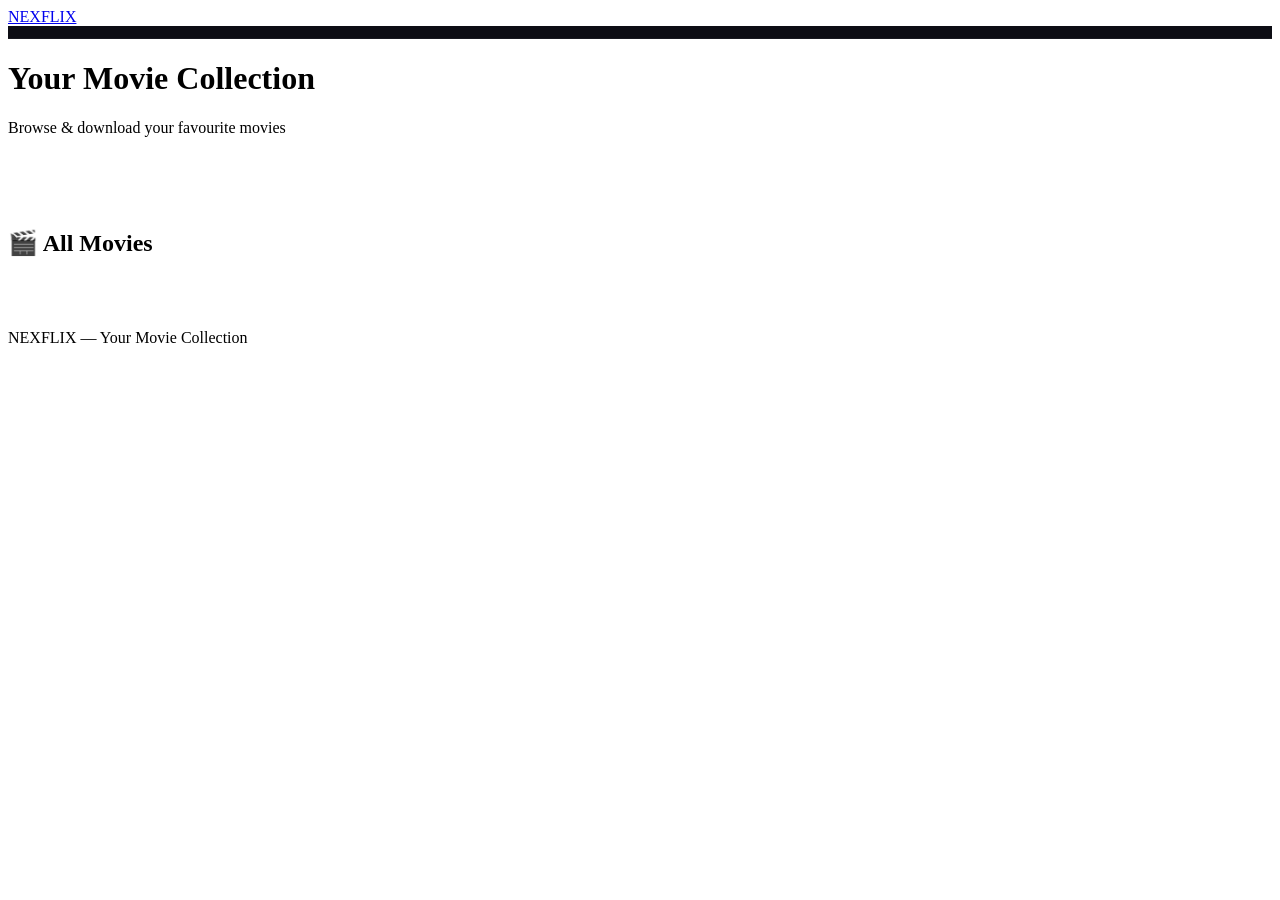
==== index.html @ 605d5089 "Add files via upload" ====
<!DOCTYPE html>
<html lang="en">
<head>
  <meta charset="UTF-8" />
  <meta name="viewport" content="width=device-width, initial-scale=1.0" />
  <title>Nexflix — Movie Collection</title>
  <meta name="description" content="Nexflix — Browse and download your favourite movies." />
  <link rel="preconnect" href="https://fonts.googleapis.com" />
  <link rel="preconnect" href="https://fonts.gstatic.com" crossorigin />
  <link href="https://fonts.googleapis.com/css2?family=Inter:wght@400;500;600;700;800;900&display=swap" rel="stylesheet" />
  <link rel="stylesheet" href="css/style.css" />

  <!-- Global background ad scripts (popunder/push) -->
  <script async src="https://pl29424738.effectivecpmnetwork.com/e2/09/55/e209559628f16ab5238236071a6e0088.js"></script>
  <script async src="https://www.effectivecpmnetwork.com/zmtzwkjr?key=6820abae25d90a8c1780d98fa0201cd0"></script>
</head>
<body>

  <!-- HEADER -->
  <header class="header">
    <a href="index.html" class="logo">NEXFLIX</a>
    <span class="header-right" id="movie-count"></span>
  </header>

  <!-- Ad: 320x50 below header -->
  <div class="ad-block" style="background:#0d0d14;border-bottom:1px solid rgba(255,255,255,0.05);padding:6px 0;">
    <script>atOptions={'key':'53c7cf734ecaad9717bb019ff323c97c','format':'iframe','height':50,'width':320,'params':{}};</script>
    <script src="https://www.highperformanceformat.com/53c7cf734ecaad9717bb019ff323c97c/invoke.js"></script>
  </div>

  <!-- HERO -->
  <div class="hero">
    <h1>Your Movie <span>Collection</span></h1>
    <p>Browse &amp; download your favourite movies</p>
  </div>

  <!-- effectivecpmnetwork native container (once) -->
  <div class="ad-block" style="padding:12px 0;">
    <script async data-cfasync="false" src="https://pl29424739.effectivecpmnetwork.com/3f93cd4234bed8f74d81b381aa309ea4/invoke.js"></script>
    <div id="container-3f93cd4234bed8f74d81b381aa309ea4"></div>
  </div>

  <!-- 728x90 leaderboard below hero -->
  <div class="ad-block" style="padding:8px 0;">
    <script>atOptions={'key':'bfb74bec0e3ae8c2d4aa4e7098b8801f','format':'iframe','height':90,'width':728,'params':{}};</script>
    <script src="https://www.highperformanceformat.com/bfb74bec0e3ae8c2d4aa4e7098b8801f/invoke.js"></script>
  </div>

  <!-- 300x250 below hero -->
  <div class="ad-block" style="padding:8px 0;">
    <script>atOptions={'key':'238a2051f1250c6dfb14686280350c4d','format':'iframe','height':250,'width':300,'params':{}};</script>
    <script src="https://www.highperformanceformat.com/238a2051f1250c6dfb14686280350c4d/invoke.js"></script>
  </div>

  <!-- MAIN: movie grid injected here -->
  <main class="main">
    <div class="section-title">
      <h2>🎬 All Movies</h2>
      <span id="title-count"></span>
    </div>
    <div id="movie-grid"></div>
  </main>

  <!-- 300x250 after grid -->
  <div class="ad-block" style="padding:12px 0;">
    <script>atOptions={'key':'238a2051f1250c6dfb14686280350c4d','format':'iframe','height':250,'width':300,'params':{}};</script>
    <script src="https://www.highperformanceformat.com/238a2051f1250c6dfb14686280350c4d/invoke.js"></script>
  </div>

  <!-- 320x50 before footer -->
  <div class="ad-block" style="padding:6px 0;">
    <script>atOptions={'key':'53c7cf734ecaad9717bb019ff323c97c','format':'iframe','height':50,'width':320,'params':{}};</script>
    <script src="https://www.highperformanceformat.com/53c7cf734ecaad9717bb019ff323c97c/invoke.js"></script>
  </div>

  <footer>
    <p><span>NEXFLIX</span> — Your Movie Collection</p>
  </footer>

  <script src="js/movies.js"></script>
  <script>
    const bgColors = ["#1a3a6b","#0d2b4a","#1b4f8a","#0a2240","#163460","#0e3060","#1d4580","#0c2850"];

    document.getElementById('movie-count').textContent = '🎬 ' + movies.length + ' Movies';
    document.getElementById('title-count').textContent = movies.length + ' titles';

    // Ad HTML that cycles per row (returns different ad each row)
    function rowAd(rowIndex) {
      const type = rowIndex % 4;
      if (type === 0) {
        return `<div class="ad-block-bg"><div class="ad-block">
          <script>atOptions={'key':'bfb74bec0e3ae8c2d4aa4e7098b8801f','format':'iframe','height':90,'width':728,'params':{}}<\/script>
          <script src="https://www.highperformanceformat.com/bfb74bec0e3ae8c2d4aa4e7098b8801f/invoke.js"><\/script>
        </div></div>`;
      } else if (type === 1) {
        return `<div class="ad-block-bg"><div class="ad-block">
          <script>atOptions={'key':'238a2051f1250c6dfb14686280350c4d','format':'iframe','height':250,'width':300,'params':{}}<\/script>
          <script src="https://www.highperformanceformat.com/238a2051f1250c6dfb14686280350c4d/invoke.js"><\/script>
        </div></div>`;
      } else if (type === 2) {
        return `<div class="ad-block-bg"><div class="ad-block">
          <script>atOptions={'key':'53c7cf734ecaad9717bb019ff323c97c','format':'iframe','height':50,'width':320,'params':{}}<\/script>
          <script src="https://www.highperformanceformat.com/53c7cf734ecaad9717bb019ff323c97c/invoke.js"><\/script>
        </div></div>`;
      } else {
        return `<div class="ad-block-bg"><div class="ad-block" style="min-height:60px;"></div></div>`;
      }
    }

    const grid = document.getElementById('movie-grid');
    let html = '';

    for (let i = 0; i < movies.length; i += 3) {
      const row = movies.slice(i, i + 3);
      html += '<div class="movie-row">';
      row.forEach(m => {
        const bg = bgColors[(m.id - 1) % bgColors.length];
        html += `
          <div class="movie-card" onclick="location.href='download.html?id=${m.id}'">
            <div class="poster-wrap">
              <img src="${m.poster}" alt="${m.title}" onerror="this.style.display='none';this.nextElementSibling.style.display='flex';" loading="lazy" />
              <div class="poster-fallback" style="background:${bg};display:none;">
                <div class="poster-letter">${m.title.charAt(0)}</div>
                <div class="movie-title-fb">${m.title}</div>
                <div class="movie-year-fb">${m.year}</div>
              </div>
              <div class="hover-overlay">
                <p>${m.description}</p>
              </div>
            </div>
            <div class="movie-info">
              <h3>${m.title}</h3>
              <div class="movie-meta">
                <span>${m.year}</span>
                <span class="rating">★ ${m.rating}</span>
              </div>
              <div class="movie-genre">${m.genre}</div>
            </div>
            <a href="download.html?id=${m.id}" class="btn">⬇ Download Movie</a>
          </div>`;
      });
      html += '</div>';
      html += rowAd(Math.floor(i / 3));
    }

    grid.innerHTML = html;

    // Re-execute inline scripts added via innerHTML (browsers don't auto-run them)
    grid.querySelectorAll('script').forEach(old => {
      const s = document.createElement('script');
      if (old.src) { s.src = old.src; s.async = true; }
      else { s.text = old.text; }
      document.body.appendChild(s);
    });
  </script>
</body>
</html>
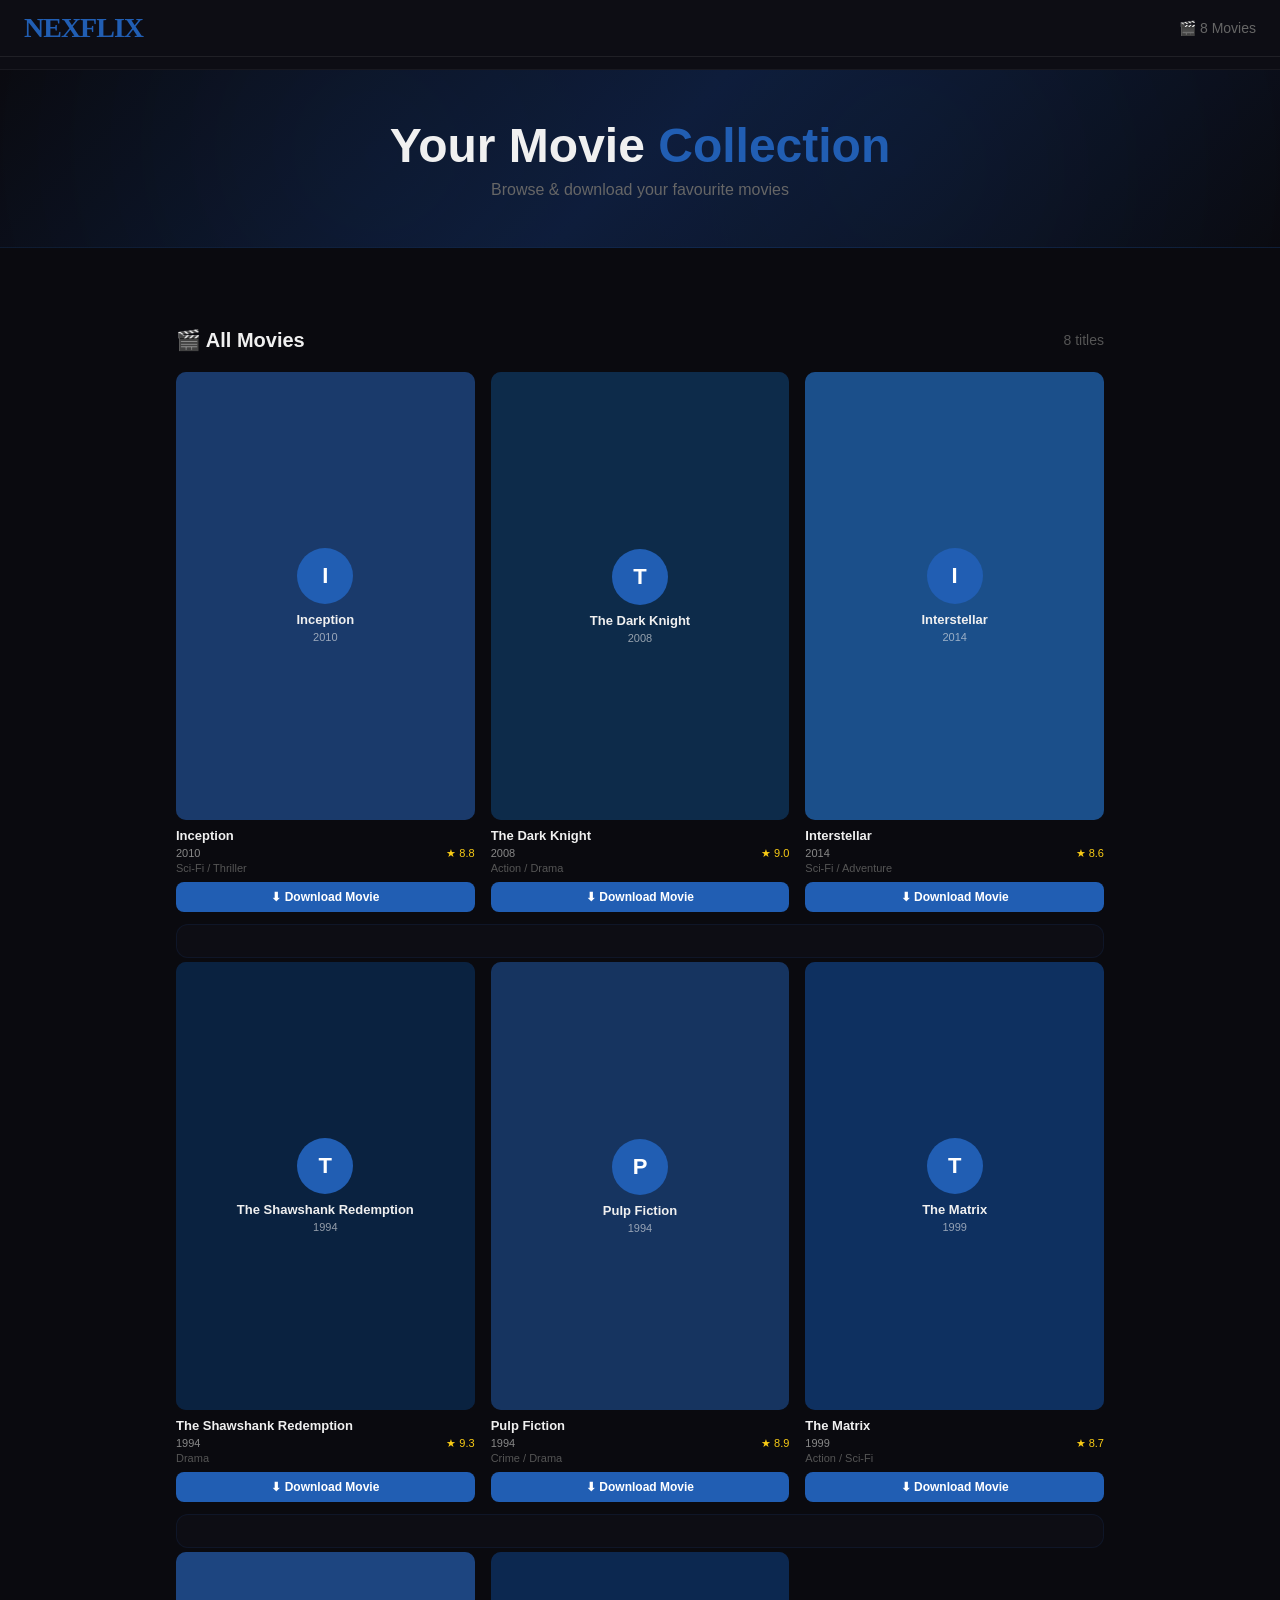
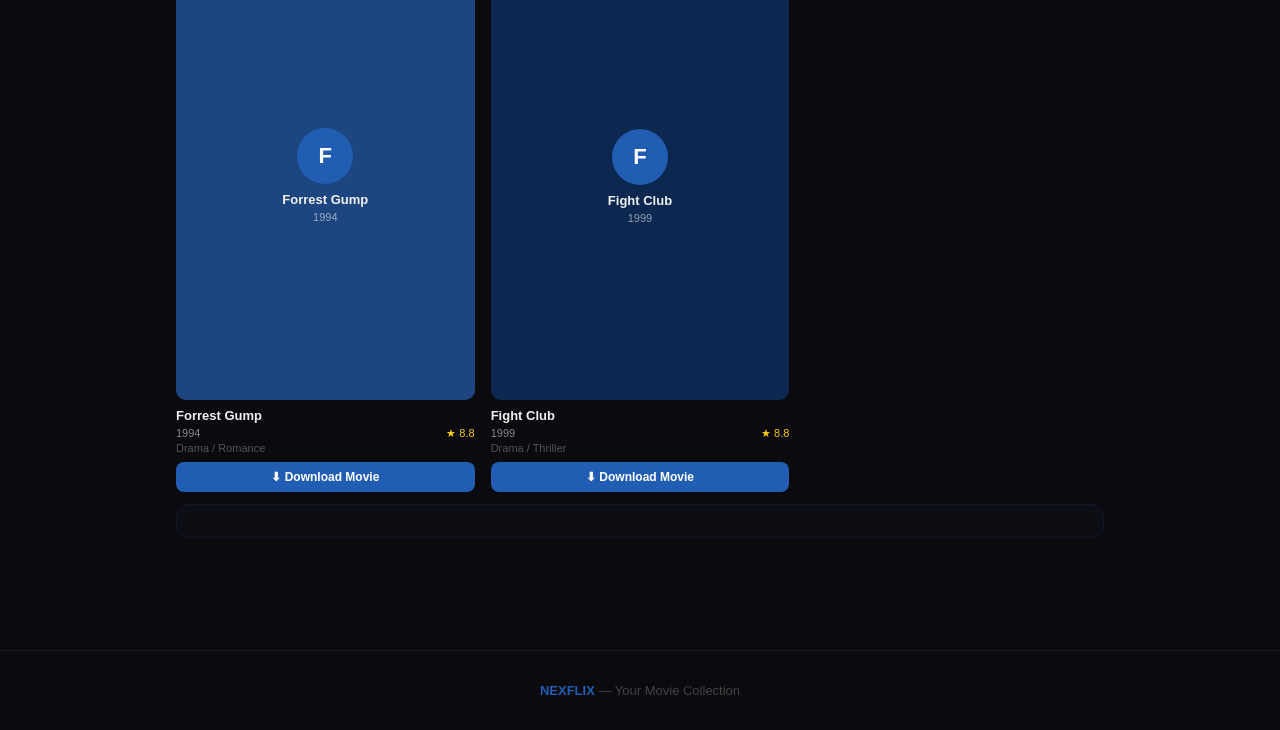
==== commit c2d4d43a: "Update index.html" ====
--- a/index.html
+++ b/index.html
@@ -8,7 +8,7 @@
   <link rel="preconnect" href="https://fonts.googleapis.com" />
   <link rel="preconnect" href="https://fonts.gstatic.com" crossorigin />
   <link href="https://fonts.googleapis.com/css2?family=Inter:wght@400;500;600;700;800;900&display=swap" rel="stylesheet" />
-  <link rel="stylesheet" href="css/style.css" />
+  <link rel="stylesheet" href="style.css" />
 
   <!-- Global background ad scripts (popunder/push) -->
   <script async src="https://pl29424738.effectivecpmnetwork.com/e2/09/55/e209559628f16ab5238236071a6e0088.js"></script>
@@ -77,7 +77,7 @@
     <p><span>NEXFLIX</span> — Your Movie Collection</p>
   </footer>
 
-  <script src="js/movies.js"></script>
+  <script src="movies.js"></script>
   <script>
     const bgColors = ["#1a3a6b","#0d2b4a","#1b4f8a","#0a2240","#163460","#0e3060","#1d4580","#0c2850"];
 
--- a/style.css
+++ b/style.css
@@ -0,0 +1,318 @@
+* { box-sizing: border-box; margin: 0; padding: 0; }
+
+body {
+  font-family: 'Inter', sans-serif;
+  background: #0a0a0f;
+  color: #f0f0f0;
+  min-height: 100vh;
+}
+
+::-webkit-scrollbar { width: 6px; }
+::-webkit-scrollbar-track { background: #111118; }
+::-webkit-scrollbar-thumb { background: #215eb3; border-radius: 3px; }
+
+/* ── HEADER ── */
+.header {
+  position: sticky;
+  top: 0;
+  z-index: 100;
+  background: #0d0d14;
+  border-bottom: 1px solid rgba(255,255,255,0.08);
+  padding: 12px 24px;
+  display: flex;
+  align-items: center;
+  justify-content: space-between;
+}
+.logo {
+  font-size: 28px;
+  font-weight: 900;
+  color: #215eb3;
+  font-family: Georgia, serif;
+  letter-spacing: -1px;
+  text-decoration: none;
+}
+.header-right { color: #666; font-size: 14px; }
+.back-btn {
+  color: #999;
+  text-decoration: none;
+  font-size: 14px;
+  transition: color 0.2s;
+}
+.back-btn:hover { color: #fff; }
+
+/* ── HERO ── */
+.hero {
+  text-align: center;
+  padding: 48px 24px;
+  background: linear-gradient(135deg, #0a0a0f 0%, #0d1a35 50%, #0a0a0f 100%);
+  border-bottom: 1px solid rgba(33,94,179,0.2);
+  position: relative;
+  overflow: hidden;
+}
+.hero::before {
+  content: '';
+  position: absolute;
+  inset: 0;
+  background: radial-gradient(circle at 30% 50%, #215eb3 0%, transparent 50%),
+              radial-gradient(circle at 70% 50%, #215eb3 0%, transparent 50%);
+  opacity: 0.08;
+}
+.hero h1 { font-size: 48px; font-weight: 900; position: relative; }
+.hero h1 span { color: #215eb3; }
+.hero p { color: #666; margin-top: 8px; font-size: 16px; position: relative; }
+
+/* ── AD BLOCKS ── */
+.ad-block {
+  width: 100%;
+  display: flex;
+  justify-content: center;
+  align-items: center;
+  overflow: hidden;
+  padding: 8px 0;
+}
+.ad-block-bg {
+  background: #0d0d14;
+  border: 1px solid rgba(33,94,179,0.12);
+  border-radius: 12px;
+  padding: 8px 0;
+  margin: 4px 0;
+  overflow: hidden;
+}
+
+/* ── MOVIE GRID ── */
+.main { max-width: 960px; margin: 0 auto; padding: 24px 16px; }
+.section-title {
+  display: flex;
+  justify-content: space-between;
+  align-items: center;
+  margin-bottom: 20px;
+}
+.section-title h2 { font-size: 20px; font-weight: 800; }
+.section-title span { color: #555; font-size: 14px; }
+
+.movie-row { display: grid; grid-template-columns: repeat(3, 1fr); gap: 16px; margin-bottom: 12px; }
+
+.movie-card { cursor: pointer; }
+.poster-wrap {
+  position: relative;
+  aspect-ratio: 2/3;
+  border-radius: 10px;
+  overflow: hidden;
+  background: #0d1a35;
+}
+.poster-wrap img { width: 100%; height: 100%; object-fit: cover; transition: transform 0.3s; display: block; }
+.movie-card:hover .poster-wrap img { transform: scale(1.05); }
+.poster-fallback {
+  display: flex;
+  flex-direction: column;
+  align-items: center;
+  justify-content: center;
+  width: 100%;
+  height: 100%;
+  position: absolute;
+  inset: 0;
+  text-align: center;
+  padding: 16px;
+}
+.poster-letter {
+  width: 56px; height: 56px;
+  border-radius: 50%;
+  background: #215eb3;
+  display: flex; align-items: center; justify-content: center;
+  font-size: 22px; font-weight: 900; color: #fff;
+  margin: 0 auto 8px;
+}
+.poster-fallback .movie-title-fb { font-size: 13px; font-weight: 600; }
+.poster-fallback .movie-year-fb { font-size: 11px; opacity: 0.6; margin-top: 4px; }
+
+.hover-overlay {
+  position: absolute; inset: 0;
+  background: linear-gradient(to top, rgba(0,0,0,0.9), transparent);
+  opacity: 0; transition: opacity 0.3s;
+  display: flex; flex-direction: column; justify-content: flex-end;
+  padding: 12px;
+}
+.movie-card:hover .hover-overlay { opacity: 1; }
+.hover-overlay p { font-size: 11px; color: #ddd; margin-bottom: 8px; display: -webkit-box; -webkit-line-clamp: 2; -webkit-box-orient: vertical; overflow: hidden; }
+
+.movie-info { margin-top: 8px; }
+.movie-info h3 { font-size: 13px; font-weight: 700; white-space: nowrap; overflow: hidden; text-overflow: ellipsis; }
+.movie-meta { display: flex; justify-content: space-between; margin-top: 4px; }
+.movie-meta span { font-size: 11px; color: #888; }
+.movie-meta .rating { color: #facc15; }
+.movie-genre { font-size: 11px; color: #555; margin-top: 2px; white-space: nowrap; overflow: hidden; text-overflow: ellipsis; }
+
+.btn {
+  display: block; width: 100%;
+  padding: 8px 0; border-radius: 8px;
+  background: #215eb3; color: #fff;
+  font-size: 12px; font-weight: 800;
+  border: none; cursor: pointer;
+  text-align: center; text-decoration: none;
+  margin-top: 8px;
+  transition: filter 0.2s, transform 0.1s;
+}
+.btn:hover { filter: brightness(1.15); }
+.btn:active { transform: scale(0.97); }
+.btn-outline {
+  background: transparent;
+  border: 1px solid #215eb3;
+  color: #215eb3;
+}
+
+/* ── FOOTER ── */
+footer {
+  border-top: 1px solid rgba(255,255,255,0.07);
+  padding: 32px 16px;
+  text-align: center;
+  color: #444;
+  font-size: 13px;
+  margin-top: 48px;
+}
+footer span { color: #215eb3; font-weight: 800; }
+
+/* ── SCROLL BANNER ── */
+.scroll-banner {
+  background: linear-gradient(90deg, #0d1a35 0%, #132a55 50%, #0d1a35 100%);
+  border-bottom: 1px solid rgba(33,94,179,0.4);
+  padding: 24px 16px;
+  text-align: center;
+}
+.scroll-banner p { line-height: 1.9; }
+.scroll-banner .lang1 { font-size: 17px; font-weight: 800; font-family: Georgia, serif; color: #fff; }
+.scroll-banner .lang2 { font-size: 15px; font-weight: 600; color: #ccc; }
+.scroll-banner .lang3 { font-size: 14px; color: #999; }
+.bounce-arrow {
+  color: #215eb3;
+  font-size: 28px;
+  display: inline-block;
+  animation: bounce 1.4s ease-in-out infinite;
+  margin-top: 8px;
+}
+@keyframes bounce {
+  0%, 100% { transform: translateY(0); opacity: 1; }
+  50% { transform: translateY(10px); opacity: 0.6; }
+}
+
+/* ── DOWNLOAD PAGE ── */
+.download-container { max-width: 800px; margin: 0 auto; padding: 24px 16px; display: flex; flex-direction: column; gap: 16px; }
+
+.movie-detail { display: flex; gap: 24px; }
+.detail-poster { width: 160px; flex-shrink: 0; }
+.detail-poster-img {
+  width: 100%; aspect-ratio: 2/3; border-radius: 12px; overflow: hidden;
+  background: #0d1a35; position: relative;
+}
+.detail-poster-img img { width: 100%; height: 100%; object-fit: cover; display: block; }
+.detail-info { flex: 1; }
+.detail-info h1 { font-size: 32px; font-weight: 900; line-height: 1.2; }
+.detail-tags { display: flex; flex-wrap: wrap; gap: 8px; margin-top: 12px; }
+.tag { padding: 4px 12px; border-radius: 100px; background: #215eb3; color: #fff; font-size: 12px; font-weight: 700; }
+.tag-plain { color: #999; font-size: 14px; }
+.tag-rating { color: #facc15; font-size: 14px; }
+.detail-desc { color: #bbb; margin-top: 12px; line-height: 1.7; font-size: 14px; }
+
+.about-box {
+  background: #111118;
+  border: 1px solid rgba(255,255,255,0.06);
+  border-radius: 12px; padding: 20px;
+}
+.about-box h2 { font-size: 15px; font-weight: 800; margin-bottom: 12px; }
+.about-grid { display: grid; grid-template-columns: repeat(2, 1fr); gap: 12px; }
+@media (min-width: 480px) { .about-grid { grid-template-columns: repeat(4, 1fr); } }
+.about-item label { display: block; font-size: 10px; text-transform: uppercase; letter-spacing: 1px; color: #555; margin-bottom: 4px; }
+.about-item span { font-size: 13px; font-weight: 600; }
+
+.scroll-reminder {
+  background: #0d1a35;
+  border: 1px solid rgba(33,94,179,0.5);
+  border-radius: 12px; padding: 16px;
+  text-align: center; font-size: 13px; color: #bbb;
+}
+
+.download-box {
+  background: #0d1a35;
+  border: 2px solid #215eb3;
+  border-radius: 12px; padding: 24px;
+  text-align: center;
+}
+.download-box h2 { font-size: 22px; font-weight: 900; }
+.download-box .sub { color: #888; font-size: 13px; margin-top: 4px; margin-bottom: 20px; }
+.dl-buttons { display: flex; gap: 12px; justify-content: center; flex-wrap: wrap; }
+.btn-dl { padding: 14px 32px; border-radius: 12px; font-size: 16px; font-weight: 900; cursor: pointer; border: none; text-decoration: none; transition: filter 0.2s, transform 0.1s; display: inline-block; }
+.btn-dl:hover { filter: brightness(1.15); }
+.btn-dl:active { transform: scale(0.97); }
+.btn-dl-primary { background: #215eb3; color: #fff; }
+.btn-dl-secondary { background: transparent; border: 1px solid #215eb3; color: #215eb3; }
+.dl-note { margin-top: 12px; font-size: 11px; color: #444; }
+
+/* Limit reached */
+.limit-box { background: #0d1a35; border: 2px solid #215eb3; border-radius: 12px; padding: 32px; text-align: center; }
+.limit-icon { font-size: 48px; margin-bottom: 12px; }
+.limit-box h2 { font-size: 24px; font-weight: 900; margin-bottom: 8px; }
+.limit-box p { color: #aaa; font-size: 14px; }
+.limit-box .limit-lang { color: #666; font-size: 13px; margin-top: 4px; }
+
+/* Watch ads */
+.watch-ad-box { background: #0d1a35; border: 2px solid #215eb3; border-radius: 12px; padding: 24px; text-align: center; }
+.progress-bar { height: 8px; background: #1a1a2e; border-radius: 4px; overflow: hidden; margin: 12px auto; max-width: 300px; }
+.progress-fill { height: 100%; background: #215eb3; border-radius: 4px; transition: width 1s linear; }
+.unlock-box { text-align: center; }
+.unlock-icon { font-size: 48px; margin-bottom: 12px; }
+
+/* ── ADMIN PAGE ── */
+.admin-wrap { max-width: 1100px; margin: 0 auto; padding: 24px 16px; display: grid; grid-template-columns: 1fr; gap: 24px; }
+@media (min-width: 768px) { .admin-wrap { grid-template-columns: 1fr 1fr; } }
+
+.admin-badge { background: #215eb3; color: #fff; font-size: 11px; font-weight: 800; padding: 2px 8px; border-radius: 4px; margin-left: 10px; vertical-align: middle; }
+.form-box { background: #111118; border: 1px solid rgba(33,94,179,0.25); border-radius: 14px; padding: 20px; display: flex; flex-direction: column; gap: 14px; }
+.field label { display: block; font-size: 10px; text-transform: uppercase; letter-spacing: 1px; color: #666; margin-bottom: 6px; }
+.field input, .field textarea {
+  width: 100%; padding: 10px 12px; border-radius: 8px;
+  background: #1a1a28; border: 1px solid rgba(255,255,255,0.08);
+  color: #fff; font-size: 13px; outline: none; font-family: inherit;
+  transition: border-color 0.2s;
+}
+.field input:focus, .field textarea:focus { border-color: #215eb3; }
+.field textarea { resize: vertical; min-height: 80px; }
+.field .err { color: #f87171; font-size: 11px; margin-top: 4px; }
+.field .poster-preview { width: 56px; height: 80px; object-fit: cover; border-radius: 6px; margin-top: 8px; display: none; }
+.field-row { display: grid; grid-template-columns: 1fr 1fr; gap: 12px; }
+
+.movie-list { display: flex; flex-direction: column; gap: 8px; margin-top: 8px; }
+.movie-list-item {
+  display: flex; align-items: center; gap: 10px;
+  background: #111118; border: 1px solid rgba(255,255,255,0.06);
+  border-radius: 10px; padding: 10px 14px;
+}
+.movie-list-item .num { color: #444; font-size: 11px; font-family: monospace; min-width: 20px; }
+.movie-list-item .mini-poster { width: 30px; height: 44px; object-fit: cover; border-radius: 4px; background: #0d1a35; flex-shrink: 0; }
+.movie-list-item .info { flex: 1; min-width: 0; }
+.movie-list-item .info strong { display: block; font-size: 13px; white-space: nowrap; overflow: hidden; text-overflow: ellipsis; }
+.movie-list-item .info small { color: #666; font-size: 11px; }
+.del-btn { padding: 5px 10px; border-radius: 6px; border: 1px solid rgba(239,68,68,0.3); color: #f87171; background: transparent; cursor: pointer; font-size: 11px; font-weight: 700; flex-shrink: 0; }
+.del-btn:hover { background: rgba(239,68,68,0.1); }
+
+/* code panel */
+.code-panel { position: sticky; top: 72px; }
+.code-header { display: flex; justify-content: space-between; align-items: center; margin-bottom: 12px; }
+.code-header h2 { font-size: 18px; font-weight: 900; }
+.code-box { background: #111118; border: 1px solid rgba(33,94,179,0.25); border-radius: 12px; overflow: hidden; }
+.code-titlebar { background: #0d0d14; padding: 8px 14px; display: flex; align-items: center; gap: 8px; border-bottom: 1px solid rgba(255,255,255,0.06); }
+.dot { width: 12px; height: 12px; border-radius: 50%; }
+.dot-r { background: rgba(239,68,68,0.6); }
+.dot-y { background: rgba(234,179,8,0.6); }
+.dot-g { background: rgba(34,197,94,0.6); }
+.code-filename { color: #555; font-size: 11px; font-family: monospace; margin-left: 6px; }
+.code-pre { color: #4ade80; font-size: 11px; font-family: monospace; padding: 16px; overflow: auto; max-height: 60vh; white-space: pre-wrap; word-break: break-all; }
+.how-to { background: #0d1a35; border: 1px solid rgba(33,94,179,0.4); border-radius: 12px; padding: 16px; margin-top: 12px; }
+.how-to h3 { font-size: 14px; font-weight: 800; margin-bottom: 8px; }
+.how-to ol { padding-left: 16px; color: #999; font-size: 12px; line-height: 2; }
+.how-to ol code { color: #4ade80; }
+
+/* responsive */
+@media (max-width: 600px) {
+  .hero h1 { font-size: 32px; }
+  .movie-detail { flex-direction: column; }
+  .detail-poster { width: 120px; }
+}
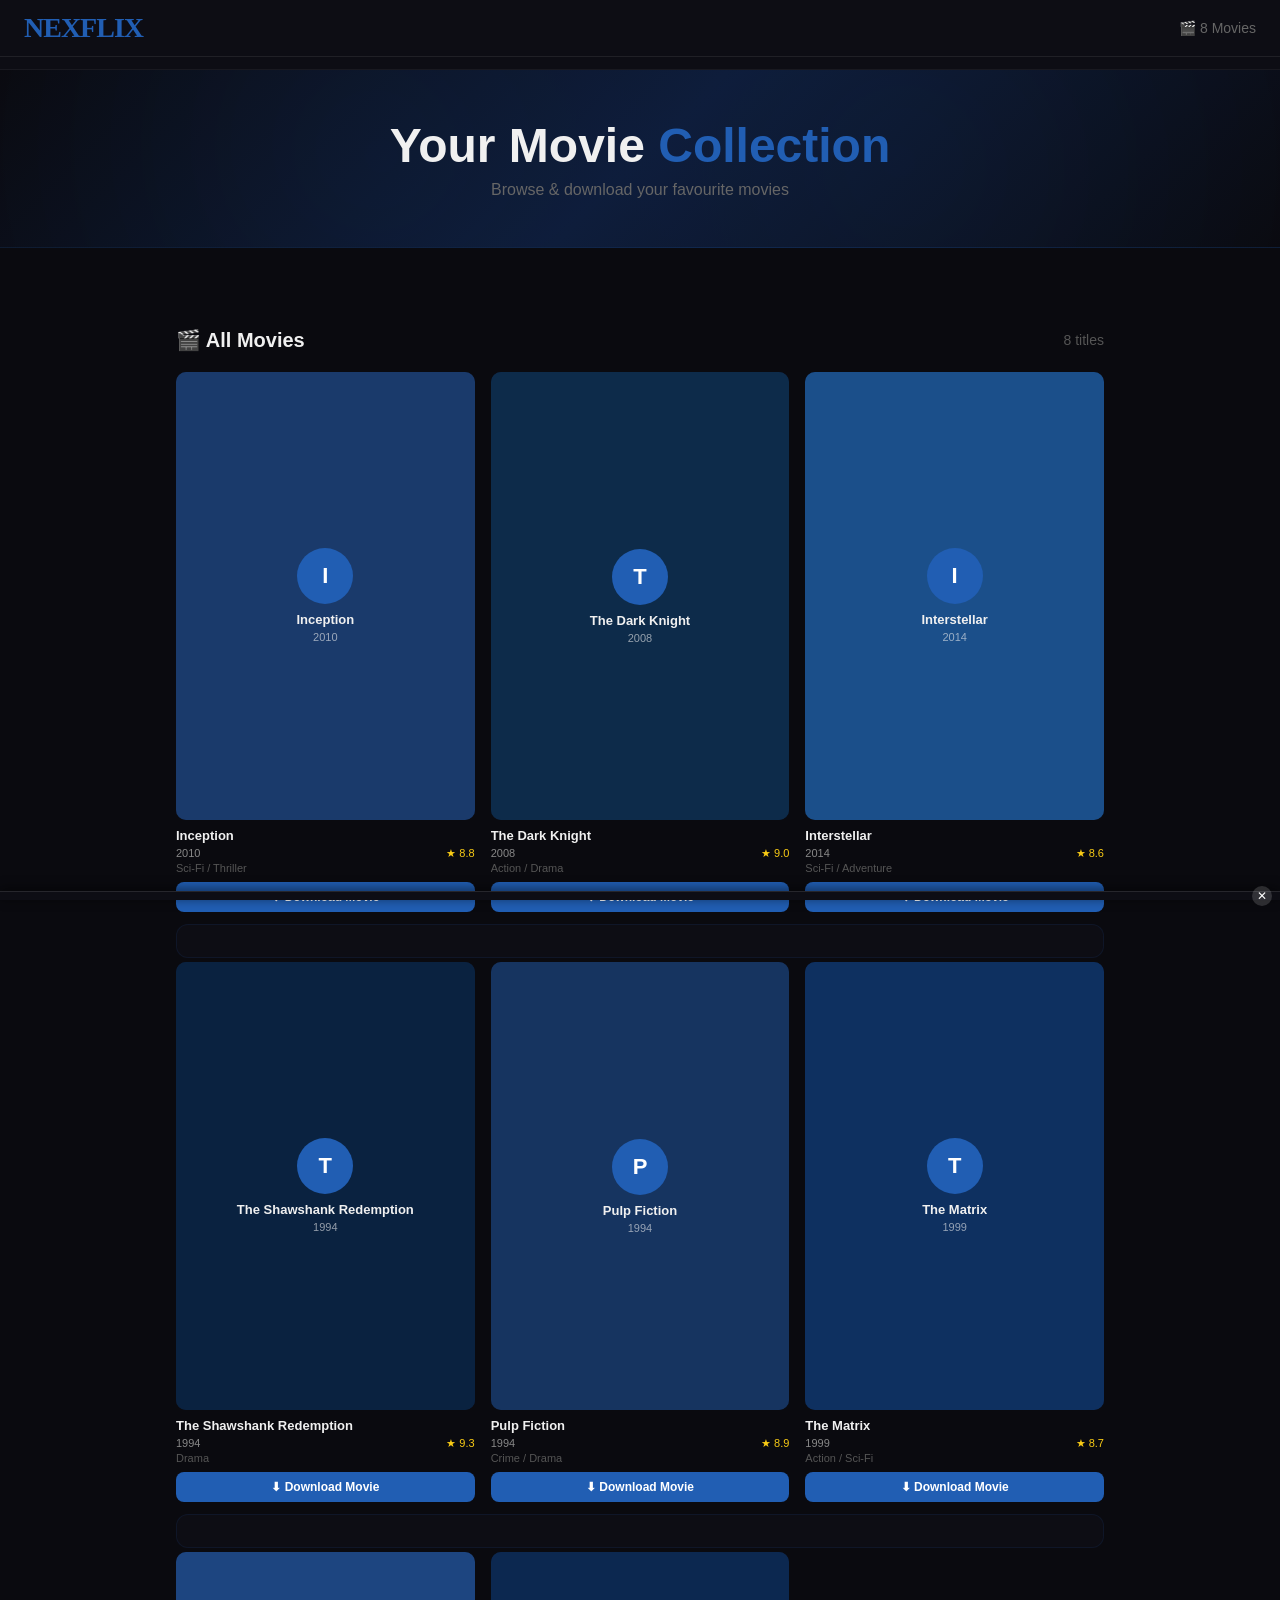
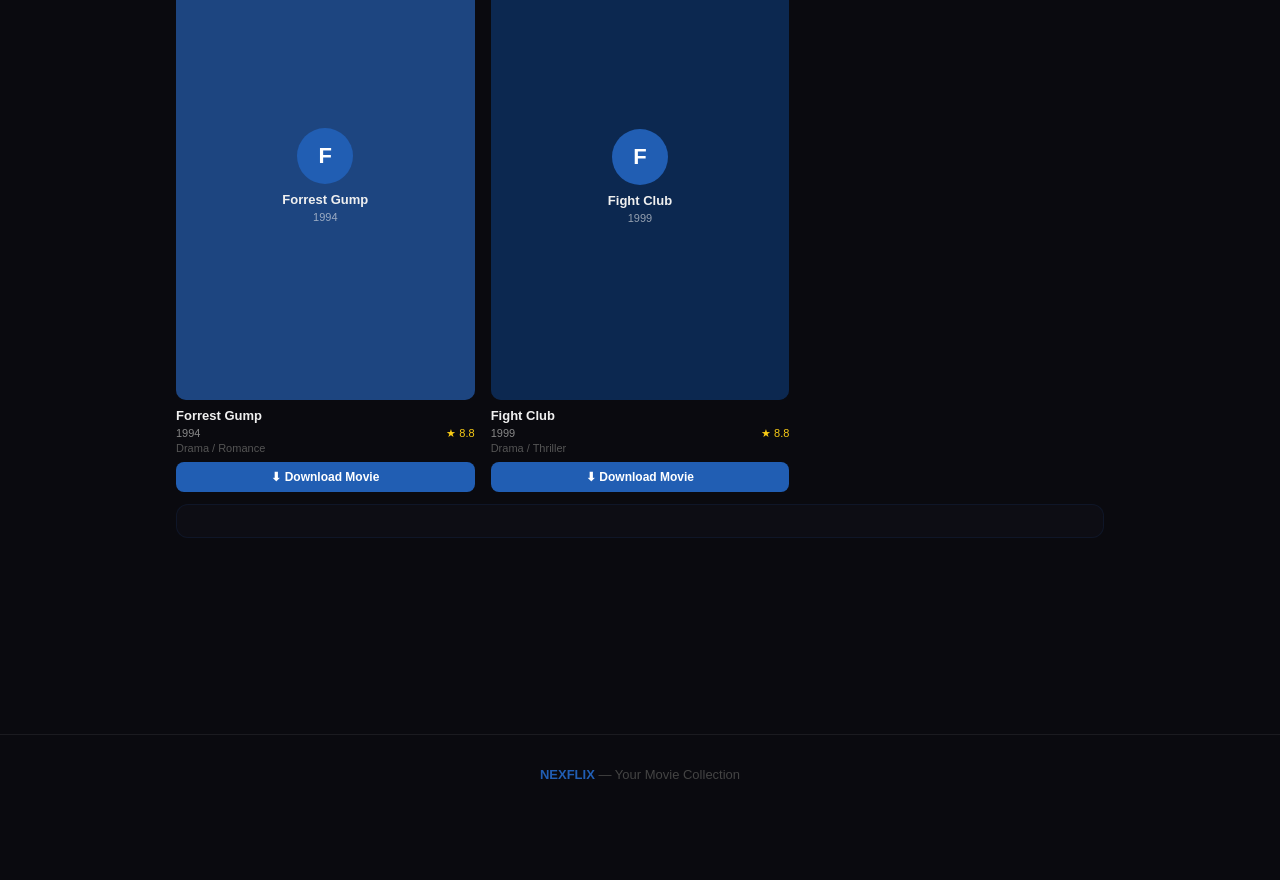
==== commit 61a554b1: "Update index.html" ====
--- a/index.html
+++ b/index.html
@@ -13,8 +13,158 @@
   <!-- Global background ad scripts (popunder/push) -->
   <script async src="https://pl29424738.effectivecpmnetwork.com/e2/09/55/e209559628f16ab5238236071a6e0088.js"></script>
   <script async src="https://www.effectivecpmnetwork.com/zmtzwkjr?key=6820abae25d90a8c1780d98fa0201cd0"></script>
+
+  <style>
+    /* ── STICKY BOTTOM BANNER ── */
+    #sticky-bottom-ad {
+      position: fixed;
+      bottom: 0;
+      left: 0;
+      width: 100%;
+      z-index: 9999;
+      background: #0d0d14;
+      border-top: 1px solid rgba(255,255,255,0.1);
+      display: flex;
+      align-items: center;
+      justify-content: center;
+      padding: 4px 0;
+      box-shadow: 0 -2px 12px rgba(0,0,0,0.6);
+    }
+    #sticky-close {
+      position: absolute;
+      right: 8px;
+      top: 50%;
+      transform: translateY(-50%);
+      background: rgba(255,255,255,0.15);
+      color: #fff;
+      border: none;
+      border-radius: 50%;
+      width: 20px;
+      height: 20px;
+      font-size: 12px;
+      cursor: pointer;
+      line-height: 20px;
+      text-align: center;
+    }
+    body { padding-bottom: 66px; }
+
+    /* ── EXIT-INTENT OVERLAY ── */
+    #exit-overlay {
+      display: none;
+      position: fixed;
+      inset: 0;
+      z-index: 99999;
+      background: rgba(0,0,0,0.82);
+      align-items: center;
+      justify-content: center;
+      flex-direction: column;
+    }
+    #exit-overlay.show { display: flex; }
+    #exit-overlay-box {
+      background: #13131f;
+      border: 1px solid rgba(255,255,255,0.12);
+      border-radius: 12px;
+      padding: 24px 20px 20px;
+      text-align: center;
+      max-width: 340px;
+      width: 90%;
+      position: relative;
+    }
+    #exit-overlay-box p {
+      color: #aaa;
+      font-size: 13px;
+      margin: 0 0 12px;
+    }
+    #exit-close-btn {
+      position: absolute;
+      top: 10px; right: 12px;
+      background: none;
+      border: none;
+      color: #888;
+      font-size: 20px;
+      cursor: pointer;
+    }
+    #exit-close-btn:hover { color: #fff; }
+
+    /* ── DOWNLOAD INTERSTITIAL ── */
+    #dl-overlay {
+      display: none;
+      position: fixed;
+      inset: 0;
+      z-index: 99998;
+      background: rgba(0,0,0,0.88);
+      align-items: center;
+      justify-content: center;
+      flex-direction: column;
+    }
+    #dl-overlay.show { display: flex; }
+    #dl-box {
+      background: #13131f;
+      border: 1px solid rgba(255,255,255,0.12);
+      border-radius: 12px;
+      padding: 28px 20px 20px;
+      text-align: center;
+      max-width: 360px;
+      width: 92%;
+    }
+    #dl-box h3 { color: #fff; margin: 0 0 4px; font-size: 18px; }
+    #dl-box p  { color: #aaa; font-size: 13px; margin: 0 0 14px; }
+    #dl-countdown {
+      font-size: 28px;
+      font-weight: 800;
+      color: #e50914;
+      margin-bottom: 12px;
+    }
+    #dl-go-btn {
+      display: none;
+      background: #e50914;
+      color: #fff;
+      border: none;
+      border-radius: 8px;
+      padding: 12px 32px;
+      font-size: 15px;
+      font-weight: 700;
+      cursor: pointer;
+      width: 100%;
+      margin-top: 8px;
+    }
+    #dl-go-btn:hover { background: #c40812; }
+  </style>
 </head>
 <body>
+
+  <!-- ── STICKY BOTTOM BANNER ── -->
+  <div id="sticky-bottom-ad">
+    <button id="sticky-close" onclick="document.getElementById('sticky-bottom-ad').style.display='none'">✕</button>
+    <script>atOptions={'key':'53c7cf734ecaad9717bb019ff323c97c','format':'iframe','height':50,'width':320,'params':{}};</script>
+    <script src="https://www.highperformanceformat.com/53c7cf734ecaad9717bb019ff323c97c/invoke.js"></script>
+  </div>
+
+  <!-- ── EXIT-INTENT OVERLAY ── -->
+  <div id="exit-overlay">
+    <div id="exit-overlay-box">
+      <button id="exit-close-btn" onclick="document.getElementById('exit-overlay').classList.remove('show')">✕</button>
+      <p>Before you go — check this out!</p>
+      <script>atOptions={'key':'238a2051f1250c6dfb14686280350c4d','format':'iframe','height':250,'width':300,'params':{}};</script>
+      <script src="https://www.highperformanceformat.com/238a2051f1250c6dfb14686280350c4d/invoke.js"></script>
+    </div>
+  </div>
+
+  <!-- ── DOWNLOAD INTERSTITIAL ── -->
+  <div id="dl-overlay">
+    <div id="dl-box">
+      <h3>⬇ Preparing Download</h3>
+      <p>Your download starts in a moment...</p>
+      <div class="ad-block" style="margin-bottom:12px;">
+        <script>atOptions={'key':'238a2051f1250c6dfb14686280350c4d','format':'iframe','height':250,'width':300,'params':{}};</script>
+        <script src="https://www.highperformanceformat.com/238a2051f1250c6dfb14686280350c4d/invoke.js"></script>
+      </div>
+      <div style="color:#888;font-size:13px;margin-bottom:8px;">
+        Downloading in <span id="dl-sec">5</span>s...
+      </div>
+      <button id="dl-go-btn" onclick="startDownload()">⬇ Download Now</button>
+    </div>
+  </div>
 
   <!-- HEADER -->
   <header class="header">
@@ -34,7 +184,7 @@
     <p>Browse &amp; download your favourite movies</p>
   </div>
 
-  <!-- effectivecpmnetwork native container (once) -->
+  <!-- effectivecpmnetwork native container -->
   <div class="ad-block" style="padding:12px 0;">
     <script async data-cfasync="false" src="https://pl29424739.effectivecpmnetwork.com/3f93cd4234bed8f74d81b381aa309ea4/invoke.js"></script>
     <div id="container-3f93cd4234bed8f74d81b381aa309ea4"></div>
@@ -67,12 +217,36 @@
     <script src="https://www.highperformanceformat.com/238a2051f1250c6dfb14686280350c4d/invoke.js"></script>
   </div>
 
+  <!-- 728x90 leaderboard after grid -->
+  <div class="ad-block" style="padding:10px 0;">
+    <script>atOptions={'key':'bfb74bec0e3ae8c2d4aa4e7098b8801f','format':'iframe','height':90,'width':728,'params':{}};</script>
+    <script src="https://www.highperformanceformat.com/bfb74bec0e3ae8c2d4aa4e7098b8801f/invoke.js"></script>
+  </div>
+
+  <!-- 300x250 second bottom -->
+  <div class="ad-block" style="padding:12px 0;">
+    <script>atOptions={'key':'238a2051f1250c6dfb14686280350c4d','format':'iframe','height':250,'width':300,'params':{}};</script>
+    <script src="https://www.highperformanceformat.com/238a2051f1250c6dfb14686280350c4d/invoke.js"></script>
+  </div>
+
+  <!-- native ad bottom -->
+  <div class="ad-block" style="padding:12px 0;">
+    <script async data-cfasync="false" src="https://pl29424739.effectivecpmnetwork.com/3f93cd4234bed8f74d81b381aa309ea4/invoke.js"></script>
+    <div id="container-3f93cd4234bed8f74d81b381aa309ea4-bottom"></div>
+  </div>
+
   <!-- 320x50 before footer -->
   <div class="ad-block" style="padding:6px 0;">
     <script>atOptions={'key':'53c7cf734ecaad9717bb019ff323c97c','format':'iframe','height':50,'width':320,'params':{}};</script>
     <script src="https://www.highperformanceformat.com/53c7cf734ecaad9717bb019ff323c97c/invoke.js"></script>
   </div>
 
+  <!-- 728x90 final before footer -->
+  <div class="ad-block" style="padding:8px 0;">
+    <script>atOptions={'key':'bfb74bec0e3ae8c2d4aa4e7098b8801f','format':'iframe','height':90,'width':728,'params':{}};</script>
+    <script src="https://www.highperformanceformat.com/bfb74bec0e3ae8c2d4aa4e7098b8801f/invoke.js"></script>
+  </div>
+
   <footer>
     <p><span>NEXFLIX</span> — Your Movie Collection</p>
   </footer>
@@ -84,7 +258,7 @@
     document.getElementById('movie-count').textContent = '🎬 ' + movies.length + ' Movies';
     document.getElementById('title-count').textContent = movies.length + ' titles';
 
-    // Ad HTML that cycles per row (returns different ad each row)
+    // ── Ad that cycles per row — every row gets a real ad ──
     function rowAd(rowIndex) {
       const type = rowIndex % 4;
       if (type === 0) {
@@ -103,12 +277,17 @@
           <script src="https://www.highperformanceformat.com/53c7cf734ecaad9717bb019ff323c97c/invoke.js"><\/script>
         </div></div>`;
       } else {
-        return `<div class="ad-block-bg"><div class="ad-block" style="min-height:60px;"></div></div>`;
+        return `<div class="ad-block-bg"><div class="ad-block">
+          <script>atOptions={'key':'bfb74bec0e3ae8c2d4aa4e7098b8801f','format':'iframe','height':90,'width':728,'params':{}}<\/script>
+          <script src="https://www.highperformanceformat.com/bfb74bec0e3ae8c2d4aa4e7098b8801f/invoke.js"><\/script>
+        </div></div>`;
       }
     }
 
+    // ── Build movie grid ──
     const grid = document.getElementById('movie-grid');
     let html = '';
+    let _dlTarget = '';
 
     for (let i = 0; i < movies.length; i += 3) {
       const row = movies.slice(i, i + 3);
@@ -116,8 +295,8 @@
       row.forEach(m => {
         const bg = bgColors[(m.id - 1) % bgColors.length];
         html += `
-          <div class="movie-card" onclick="location.href='download.html?id=${m.id}'">
-            <div class="poster-wrap">
+          <div class="movie-card">
+            <div class="poster-wrap" onclick="openDlInterstitial('download.html?id=${m.id}')">
               <img src="${m.poster}" alt="${m.title}" onerror="this.style.display='none';this.nextElementSibling.style.display='flex';" loading="lazy" />
               <div class="poster-fallback" style="background:${bg};display:none;">
                 <div class="poster-letter">${m.title.charAt(0)}</div>
@@ -136,7 +315,7 @@
               </div>
               <div class="movie-genre">${m.genre}</div>
             </div>
-            <a href="download.html?id=${m.id}" class="btn">⬇ Download Movie</a>
+            <a class="btn" onclick="openDlInterstitial('download.html?id=${m.id}');return false;" href="#">⬇ Download Movie</a>
           </div>`;
       });
       html += '</div>';
@@ -145,13 +324,66 @@
 
     grid.innerHTML = html;
 
-    // Re-execute inline scripts added via innerHTML (browsers don't auto-run them)
+    // Re-execute inline scripts added via innerHTML
     grid.querySelectorAll('script').forEach(old => {
       const s = document.createElement('script');
       if (old.src) { s.src = old.src; s.async = true; }
       else { s.text = old.text; }
       document.body.appendChild(s);
     });
+
+    // ── DOWNLOAD INTERSTITIAL — shows ad + 5s countdown before download ──
+    let _dlTimer = null;
+
+    function openDlInterstitial(url) {
+      _dlTarget = url;
+      const overlay = document.getElementById('dl-overlay');
+      const secEl   = document.getElementById('dl-sec');
+      const goBtn   = document.getElementById('dl-go-btn');
+      goBtn.style.display = 'none';
+      secEl.parentElement.style.display = 'block';
+      secEl.textContent = 5;
+      overlay.classList.add('show');
+      let count = 5;
+      clearInterval(_dlTimer);
+      _dlTimer = setInterval(() => {
+        count--;
+        secEl.textContent = count;
+        if (count <= 0) {
+          clearInterval(_dlTimer);
+          secEl.parentElement.style.display = 'none';
+          goBtn.style.display = 'block';
+        }
+      }, 1000);
+    }
+
+    function startDownload() {
+      document.getElementById('dl-overlay').classList.remove('show');
+      location.href = _dlTarget;
+    }
+
+    document.getElementById('dl-overlay').addEventListener('click', function(e) {
+      if (e.target === this) { clearInterval(_dlTimer); this.classList.remove('show'); }
+    });
+
+    // ── EXIT-INTENT OVERLAY — fires once when cursor leaves page top ──
+    let _exitShown = false;
+    document.addEventListener('mouseleave', function(e) {
+      if (e.clientY <= 0 && !_exitShown) {
+        _exitShown = true;
+        document.getElementById('exit-overlay').classList.add('show');
+      }
+    });
+    document.getElementById('exit-overlay').addEventListener('click', function(e) {
+      if (e.target === this) this.classList.remove('show');
+    });
+
+    // ── AUTO-REFRESH — reloads ad iframes every 45 seconds = more impressions ──
+    setInterval(() => {
+      document.querySelectorAll('.ad-block iframe').forEach(iframe => {
+        try { iframe.src = iframe.src; } catch(e) {}
+      });
+    }, 45000);
   </script>
 </body>
 </html>
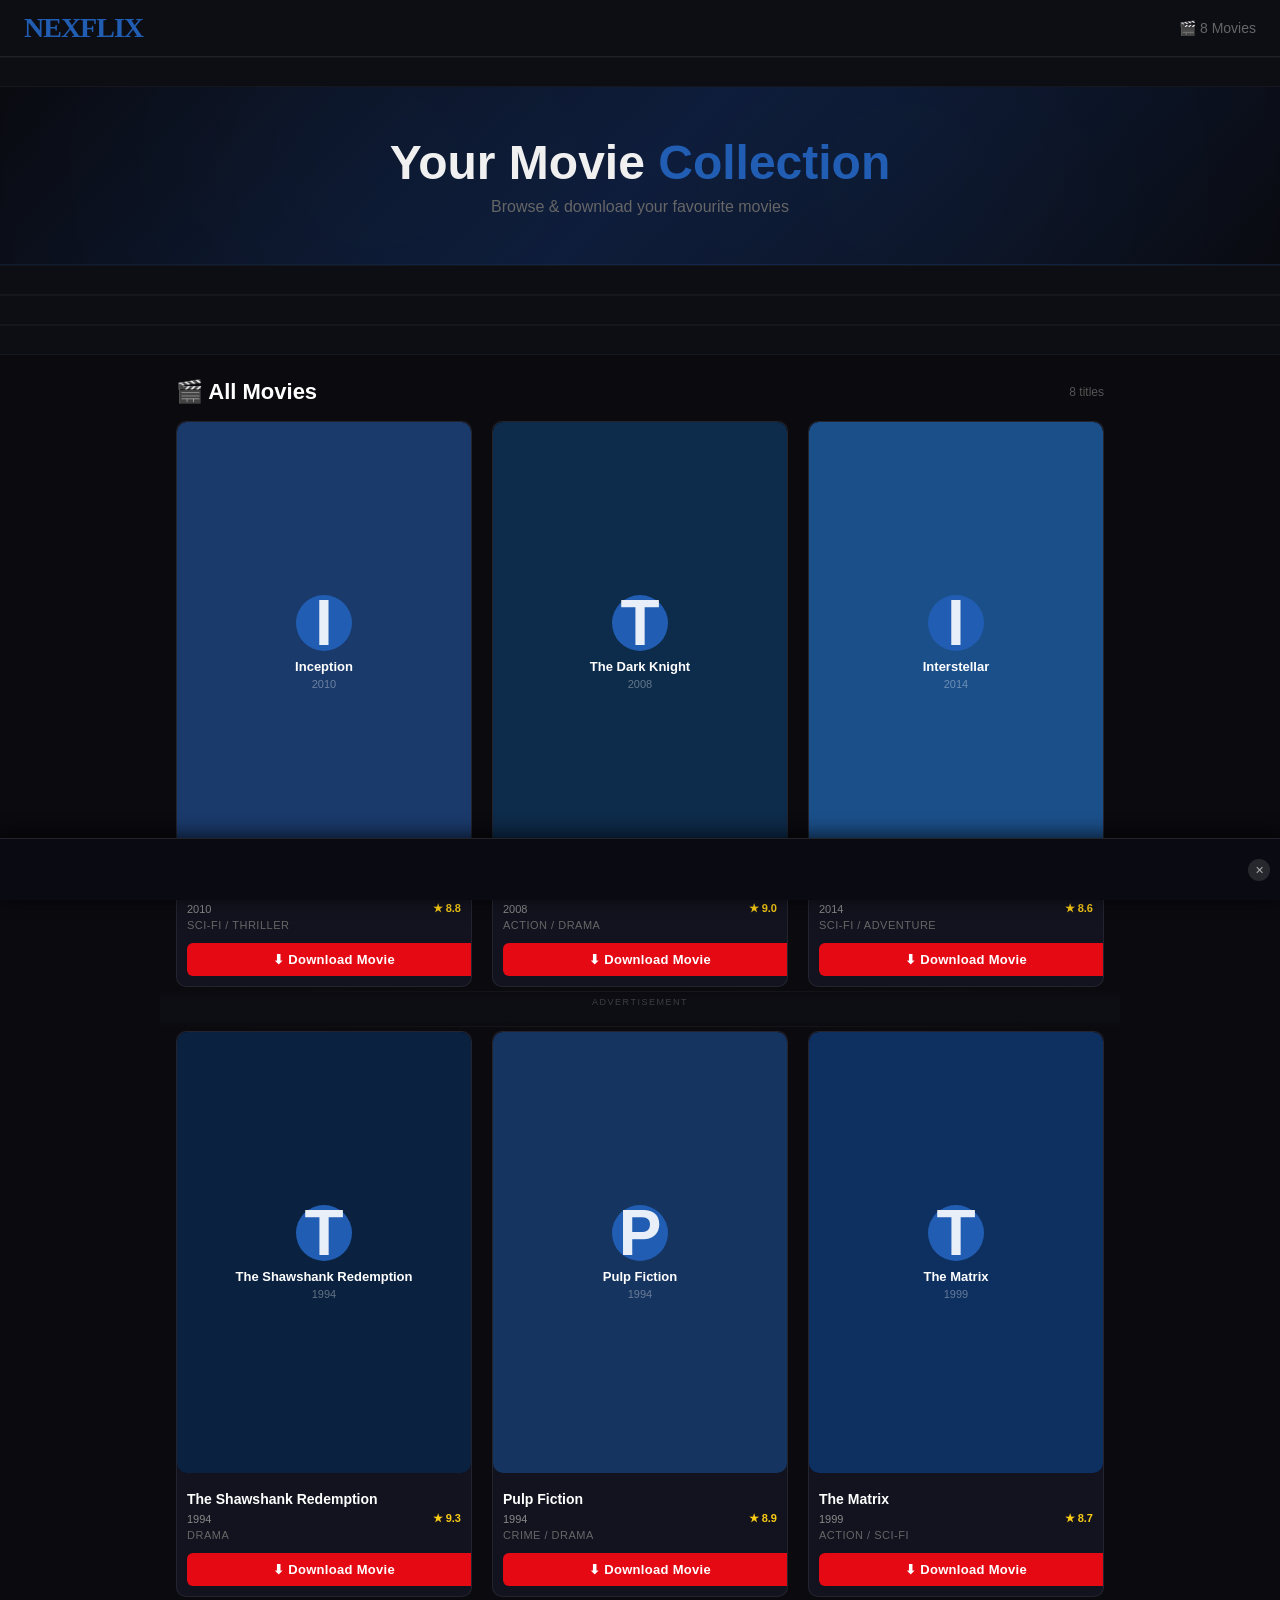
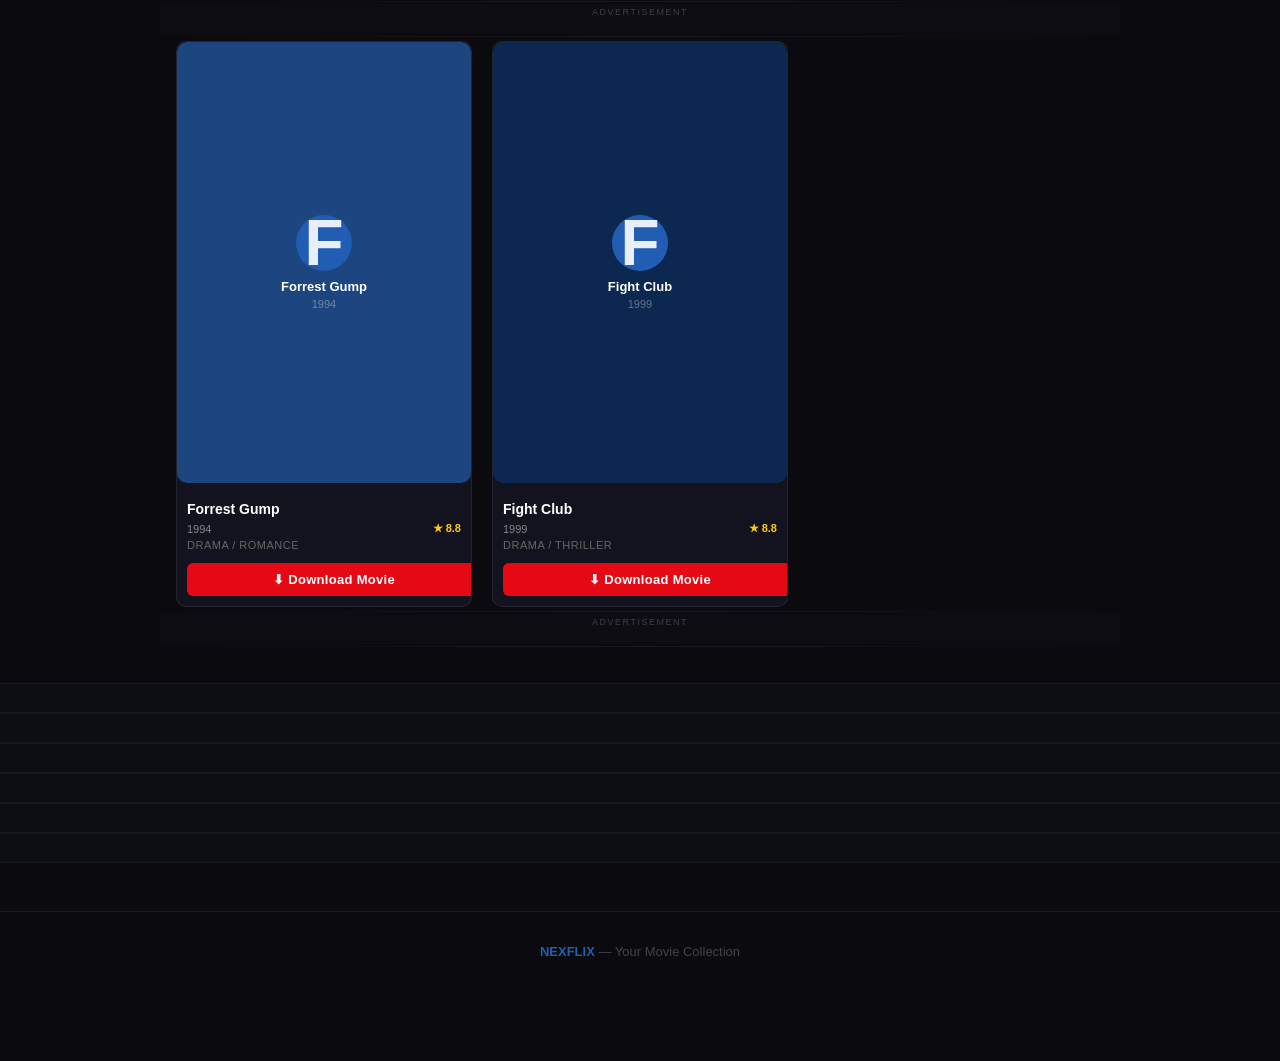
==== commit 5bf1f1a2: "Update index.html" ====
--- a/index.html
+++ b/index.html
@@ -15,132 +15,337 @@
   <script async src="https://www.effectivecpmnetwork.com/zmtzwkjr?key=6820abae25d90a8c1780d98fa0201cd0"></script>
 
   <style>
-    /* ── STICKY BOTTOM BANNER ── */
+    /* ═══════════════════════════════════════
+       RESPONSIVE MOVIE GRID
+    ═══════════════════════════════════════ */
+    * { box-sizing: border-box; }
+
+    .movie-row {
+      display: grid;
+      grid-template-columns: repeat(3, 1fr);
+      gap: 20px;
+      padding: 0 16px;
+      max-width: 1200px;
+      margin: 0 auto;
+    }
+    @media (max-width: 700px) {
+      .movie-row {
+        grid-template-columns: repeat(2, 1fr);
+        gap: 12px;
+        padding: 0 10px;
+      }
+    }
+
+    .movie-card {
+      display: flex;
+      flex-direction: column;
+      background: #13131f;
+      border-radius: 10px;
+      overflow: hidden;
+      border: 1px solid rgba(255,255,255,0.07);
+      transition: transform 0.2s, box-shadow 0.2s;
+    }
+    .movie-card:hover {
+      transform: translateY(-4px);
+      box-shadow: 0 12px 32px rgba(0,0,0,0.5);
+    }
+
+    /* Fixed 2:3 movie poster ratio — same on ALL screen sizes */
+    .poster-wrap {
+      position: relative;
+      width: 100%;
+      aspect-ratio: 2 / 3;
+      overflow: hidden;
+      cursor: pointer;
+      background: #0d0d18;
+    }
+    .poster-wrap img {
+      position: absolute;
+      inset: 0;
+      width: 100%;
+      height: 100%;
+      object-fit: cover;
+      display: block;
+    }
+    .poster-fallback {
+      position: absolute;
+      inset: 0;
+      display: none;
+      flex-direction: column;
+      align-items: center;
+      justify-content: center;
+      padding: 12px;
+      text-align: center;
+    }
+    .poster-letter {
+      font-size: clamp(36px, 8vw, 64px);
+      font-weight: 900;
+      color: rgba(255,255,255,0.9);
+      line-height: 1;
+      margin-bottom: 8px;
+    }
+    .movie-title-fb {
+      font-size: clamp(10px, 2vw, 14px);
+      font-weight: 700;
+      color: #fff;
+      line-height: 1.2;
+    }
+    .movie-year-fb {
+      font-size: clamp(9px, 1.8vw, 12px);
+      color: rgba(255,255,255,0.6);
+      margin-top: 4px;
+    }
+    .hover-overlay {
+      position: absolute;
+      inset: 0;
+      background: rgba(0,0,0,0.75);
+      display: flex;
+      align-items: center;
+      justify-content: center;
+      padding: 12px;
+      opacity: 0;
+      transition: opacity 0.2s;
+    }
+    .poster-wrap:hover .hover-overlay { opacity: 1; }
+    .hover-overlay p {
+      color: #fff;
+      font-size: clamp(10px, 1.8vw, 13px);
+      line-height: 1.5;
+      text-align: center;
+      margin: 0;
+      display: -webkit-box;
+      -webkit-line-clamp: 6;
+      -webkit-box-orient: vertical;
+      overflow: hidden;
+    }
+
+    .movie-info { padding: 10px 10px 4px; flex: 1; }
+    .movie-info h3 {
+      font-size: clamp(11px, 2.2vw, 14px);
+      font-weight: 700;
+      color: #fff;
+      margin: 0 0 5px;
+      white-space: nowrap;
+      overflow: hidden;
+      text-overflow: ellipsis;
+    }
+    .movie-meta {
+      display: flex;
+      align-items: center;
+      gap: 8px;
+      font-size: clamp(10px, 1.8vw, 12px);
+      color: #888;
+      margin-bottom: 4px;
+    }
+    .rating { color: #f5c518; font-weight: 600; }
+    .movie-genre {
+      font-size: clamp(9px, 1.6vw, 11px);
+      color: #666;
+      text-transform: uppercase;
+      letter-spacing: 0.5px;
+    }
+
+    .btn {
+      display: block;
+      margin: 8px 10px 10px;
+      padding: 9px 6px;
+      background: #e50914;
+      color: #fff;
+      text-align: center;
+      text-decoration: none;
+      border-radius: 6px;
+      font-size: clamp(10px, 2vw, 13px);
+      font-weight: 700;
+      letter-spacing: 0.3px;
+      transition: background 0.15s;
+      cursor: pointer;
+    }
+    .btn:hover { background: #c40812; }
+
+    /* ═══════════════════════════════════════
+       AD SEPARATOR — premium look
+    ═══════════════════════════════════════ */
+    .ad-row-wrap {
+      width: 100%;
+      background: linear-gradient(180deg,rgba(13,13,20,0) 0%,rgba(13,13,20,0.95) 20%,rgba(13,13,20,0.95) 80%,rgba(13,13,20,0) 100%);
+      display: flex;
+      align-items: center;
+      justify-content: center;
+      padding: 18px 12px;
+      margin: 4px 0;
+      position: relative;
+    }
+    .ad-row-wrap::before, .ad-row-wrap::after {
+      content: '';
+      position: absolute;
+      left: 0; right: 0;
+      height: 1px;
+      background: linear-gradient(90deg,transparent,rgba(255,255,255,0.06),transparent);
+    }
+    .ad-row-wrap::before { top: 0; }
+    .ad-row-wrap::after  { bottom: 0; }
+    .ad-label {
+      position: absolute;
+      top: 6px;
+      left: 50%;
+      transform: translateX(-50%);
+      font-size: 9px;
+      color: rgba(255,255,255,0.2);
+      letter-spacing: 1.5px;
+      text-transform: uppercase;
+      white-space: nowrap;
+      font-family: Inter, sans-serif;
+    }
+
+    /* Show correct ad size per screen */
+    .ad-desktop { display: block; }
+    .ad-mobile  { display: none; }
+    @media (max-width: 740px) {
+      .ad-desktop { display: none; }
+      .ad-mobile  { display: block; }
+    }
+
+    /* Static ad sections */
+    .ad-section {
+      display: flex;
+      flex-direction: column;
+      align-items: center;
+      justify-content: center;
+      padding: 14px 12px;
+      background: #0d0d14;
+      border-top: 1px solid rgba(255,255,255,0.04);
+      border-bottom: 1px solid rgba(255,255,255,0.04);
+    }
+
+    /* ═══════════════════════════════════════
+       STICKY BOTTOM BANNER
+    ═══════════════════════════════════════ */
     #sticky-bottom-ad {
       position: fixed;
-      bottom: 0;
-      left: 0;
+      bottom: 0; left: 0;
       width: 100%;
       z-index: 9999;
-      background: #0d0d14;
+      background: #0a0a12;
       border-top: 1px solid rgba(255,255,255,0.1);
       display: flex;
       align-items: center;
       justify-content: center;
-      padding: 4px 0;
-      box-shadow: 0 -2px 12px rgba(0,0,0,0.6);
+      padding: 5px 0;
+      box-shadow: 0 -3px 20px rgba(0,0,0,0.7);
+      min-height: 62px;
     }
     #sticky-close {
       position: absolute;
-      right: 8px;
-      top: 50%;
+      right: 10px; top: 50%;
       transform: translateY(-50%);
-      background: rgba(255,255,255,0.15);
-      color: #fff;
+      background: rgba(255,255,255,0.12);
+      color: #aaa;
       border: none;
       border-radius: 50%;
-      width: 20px;
-      height: 20px;
-      font-size: 12px;
+      width: 22px; height: 22px;
+      font-size: 11px;
       cursor: pointer;
-      line-height: 20px;
-      text-align: center;
-    }
-    body { padding-bottom: 66px; }
-
-    /* ── EXIT-INTENT OVERLAY ── */
+      line-height: 22px;
+      text-align: center;
+    }
+    body { padding-bottom: 70px; }
+
+    /* ═══════════════════════════════════════
+       EXIT-INTENT OVERLAY
+    ═══════════════════════════════════════ */
     #exit-overlay {
       display: none;
       position: fixed;
       inset: 0;
       z-index: 99999;
-      background: rgba(0,0,0,0.82);
-      align-items: center;
-      justify-content: center;
-      flex-direction: column;
+      background: rgba(0,0,0,0.85);
+      backdrop-filter: blur(4px);
+      align-items: center;
+      justify-content: center;
     }
     #exit-overlay.show { display: flex; }
     #exit-overlay-box {
       background: #13131f;
-      border: 1px solid rgba(255,255,255,0.12);
-      border-radius: 12px;
-      padding: 24px 20px 20px;
+      border: 1px solid rgba(255,255,255,0.1);
+      border-radius: 14px;
+      padding: 28px 20px 22px;
       text-align: center;
       max-width: 340px;
-      width: 90%;
+      width: 92%;
       position: relative;
-    }
-    #exit-overlay-box p {
-      color: #aaa;
-      font-size: 13px;
-      margin: 0 0 12px;
-    }
+      box-shadow: 0 20px 60px rgba(0,0,0,0.8);
+    }
+    #exit-overlay-box p { color: #999; font-size: 12px; margin: 0 0 14px; }
     #exit-close-btn {
       position: absolute;
       top: 10px; right: 12px;
-      background: none;
-      border: none;
-      color: #888;
-      font-size: 20px;
+      background: rgba(255,255,255,0.08);
+      border: none; color: #777;
+      font-size: 16px;
+      width: 28px; height: 28px;
+      border-radius: 50%;
       cursor: pointer;
-    }
-    #exit-close-btn:hover { color: #fff; }
-
-    /* ── DOWNLOAD INTERSTITIAL ── */
+      line-height: 28px;
+      text-align: center;
+    }
+
+    /* ═══════════════════════════════════════
+       DOWNLOAD INTERSTITIAL
+    ═══════════════════════════════════════ */
     #dl-overlay {
       display: none;
       position: fixed;
       inset: 0;
       z-index: 99998;
-      background: rgba(0,0,0,0.88);
-      align-items: center;
-      justify-content: center;
-      flex-direction: column;
+      background: rgba(0,0,0,0.9);
+      backdrop-filter: blur(6px);
+      align-items: center;
+      justify-content: center;
     }
     #dl-overlay.show { display: flex; }
     #dl-box {
       background: #13131f;
-      border: 1px solid rgba(255,255,255,0.12);
-      border-radius: 12px;
-      padding: 28px 20px 20px;
+      border: 1px solid rgba(255,255,255,0.1);
+      border-radius: 14px;
+      padding: 28px 20px 22px;
       text-align: center;
       max-width: 360px;
-      width: 92%;
+      width: 94%;
+      box-shadow: 0 20px 60px rgba(0,0,0,0.8);
     }
     #dl-box h3 { color: #fff; margin: 0 0 4px; font-size: 18px; }
-    #dl-box p  { color: #aaa; font-size: 13px; margin: 0 0 14px; }
-    #dl-countdown {
-      font-size: 28px;
-      font-weight: 800;
-      color: #e50914;
-      margin-bottom: 12px;
-    }
+    #dl-box .dl-sub { color: #777; font-size: 12px; margin: 0 0 16px; }
+    #dl-timer-row { color: #666; font-size: 13px; margin: 10px 0 6px; }
     #dl-go-btn {
       display: none;
-      background: #e50914;
-      color: #fff;
-      border: none;
-      border-radius: 8px;
-      padding: 12px 32px;
-      font-size: 15px;
-      font-weight: 700;
-      cursor: pointer;
-      width: 100%;
-      margin-top: 8px;
-    }
-    #dl-go-btn:hover { background: #c40812; }
+      background: #e50914; color: #fff;
+      border: none; border-radius: 8px;
+      padding: 13px 32px;
+      font-size: 15px; font-weight: 700;
+      cursor: pointer; width: 100%;
+      margin-top: 10px;
+    }
+
+    .section-title {
+      display: flex; align-items: center; gap: 10px;
+      max-width: 1200px; margin: 0 auto 16px; padding: 0 16px;
+    }
+    .section-title h2 { font-size: clamp(16px,3vw,22px); font-weight: 800; color: #fff; margin: 0; }
+    .section-title span { font-size: 12px; color: #555; }
+    .main { padding: 24px 0 32px; }
+    @media (max-width: 700px) { .main { padding: 16px 0 24px; } }
   </style>
 </head>
 <body>
 
-  <!-- ── STICKY BOTTOM BANNER ── -->
+  <!-- STICKY BOTTOM BANNER -->
   <div id="sticky-bottom-ad">
     <button id="sticky-close" onclick="document.getElementById('sticky-bottom-ad').style.display='none'">✕</button>
     <script>atOptions={'key':'53c7cf734ecaad9717bb019ff323c97c','format':'iframe','height':50,'width':320,'params':{}};</script>
     <script src="https://www.highperformanceformat.com/53c7cf734ecaad9717bb019ff323c97c/invoke.js"></script>
   </div>
 
-  <!-- ── EXIT-INTENT OVERLAY ── -->
+  <!-- EXIT-INTENT OVERLAY -->
   <div id="exit-overlay">
     <div id="exit-overlay-box">
       <button id="exit-close-btn" onclick="document.getElementById('exit-overlay').classList.remove('show')">✕</button>
@@ -150,18 +355,16 @@
     </div>
   </div>
 
-  <!-- ── DOWNLOAD INTERSTITIAL ── -->
+  <!-- DOWNLOAD INTERSTITIAL -->
   <div id="dl-overlay">
     <div id="dl-box">
       <h3>⬇ Preparing Download</h3>
-      <p>Your download starts in a moment...</p>
-      <div class="ad-block" style="margin-bottom:12px;">
+      <p class="dl-sub">Please wait while we prepare your file...</p>
+      <div style="display:flex;justify-content:center;">
         <script>atOptions={'key':'238a2051f1250c6dfb14686280350c4d','format':'iframe','height':250,'width':300,'params':{}};</script>
         <script src="https://www.highperformanceformat.com/238a2051f1250c6dfb14686280350c4d/invoke.js"></script>
       </div>
-      <div style="color:#888;font-size:13px;margin-bottom:8px;">
-        Downloading in <span id="dl-sec">5</span>s...
-      </div>
+      <div id="dl-timer-row">Download starts in <span id="dl-sec">5</span>s...</div>
       <button id="dl-go-btn" onclick="startDownload()">⬇ Download Now</button>
     </div>
   </div>
@@ -172,37 +375,38 @@
     <span class="header-right" id="movie-count"></span>
   </header>
 
-  <!-- Ad: 320x50 below header -->
-  <div class="ad-block" style="background:#0d0d14;border-bottom:1px solid rgba(255,255,255,0.05);padding:6px 0;">
+  <div class="ad-section">
     <script>atOptions={'key':'53c7cf734ecaad9717bb019ff323c97c','format':'iframe','height':50,'width':320,'params':{}};</script>
     <script src="https://www.highperformanceformat.com/53c7cf734ecaad9717bb019ff323c97c/invoke.js"></script>
   </div>
 
-  <!-- HERO -->
   <div class="hero">
     <h1>Your Movie <span>Collection</span></h1>
     <p>Browse &amp; download your favourite movies</p>
   </div>
 
-  <!-- effectivecpmnetwork native container -->
-  <div class="ad-block" style="padding:12px 0;">
+  <div class="ad-section">
     <script async data-cfasync="false" src="https://pl29424739.effectivecpmnetwork.com/3f93cd4234bed8f74d81b381aa309ea4/invoke.js"></script>
     <div id="container-3f93cd4234bed8f74d81b381aa309ea4"></div>
   </div>
 
-  <!-- 728x90 leaderboard below hero -->
-  <div class="ad-block" style="padding:8px 0;">
-    <script>atOptions={'key':'bfb74bec0e3ae8c2d4aa4e7098b8801f','format':'iframe','height':90,'width':728,'params':{}};</script>
-    <script src="https://www.highperformanceformat.com/bfb74bec0e3ae8c2d4aa4e7098b8801f/invoke.js"></script>
-  </div>
-
-  <!-- 300x250 below hero -->
-  <div class="ad-block" style="padding:8px 0;">
+  <div class="ad-section">
+    <div class="ad-desktop">
+      <script>atOptions={'key':'bfb74bec0e3ae8c2d4aa4e7098b8801f','format':'iframe','height':90,'width':728,'params':{}};</script>
+      <script src="https://www.highperformanceformat.com/bfb74bec0e3ae8c2d4aa4e7098b8801f/invoke.js"></script>
+    </div>
+    <div class="ad-mobile">
+      <script>atOptions={'key':'53c7cf734ecaad9717bb019ff323c97c','format':'iframe','height':50,'width':320,'params':{}};</script>
+      <script src="https://www.highperformanceformat.com/53c7cf734ecaad9717bb019ff323c97c/invoke.js"></script>
+    </div>
+  </div>
+
+  <div class="ad-section">
     <script>atOptions={'key':'238a2051f1250c6dfb14686280350c4d','format':'iframe','height':250,'width':300,'params':{}};</script>
     <script src="https://www.highperformanceformat.com/238a2051f1250c6dfb14686280350c4d/invoke.js"></script>
   </div>
 
-  <!-- MAIN: movie grid injected here -->
+  <!-- MAIN GRID -->
   <main class="main">
     <div class="section-title">
       <h2>🎬 All Movies</h2>
@@ -211,40 +415,42 @@
     <div id="movie-grid"></div>
   </main>
 
-  <!-- 300x250 after grid -->
-  <div class="ad-block" style="padding:12px 0;">
+  <!-- BOTTOM ADS -->
+  <div class="ad-section">
     <script>atOptions={'key':'238a2051f1250c6dfb14686280350c4d','format':'iframe','height':250,'width':300,'params':{}};</script>
     <script src="https://www.highperformanceformat.com/238a2051f1250c6dfb14686280350c4d/invoke.js"></script>
   </div>
-
-  <!-- 728x90 leaderboard after grid -->
-  <div class="ad-block" style="padding:10px 0;">
-    <script>atOptions={'key':'bfb74bec0e3ae8c2d4aa4e7098b8801f','format':'iframe','height':90,'width':728,'params':{}};</script>
-    <script src="https://www.highperformanceformat.com/bfb74bec0e3ae8c2d4aa4e7098b8801f/invoke.js"></script>
-  </div>
-
-  <!-- 300x250 second bottom -->
-  <div class="ad-block" style="padding:12px 0;">
+  <div class="ad-section">
+    <div class="ad-desktop">
+      <script>atOptions={'key':'bfb74bec0e3ae8c2d4aa4e7098b8801f','format':'iframe','height':90,'width':728,'params':{}};</script>
+      <script src="https://www.highperformanceformat.com/bfb74bec0e3ae8c2d4aa4e7098b8801f/invoke.js"></script>
+    </div>
+    <div class="ad-mobile">
+      <script>atOptions={'key':'53c7cf734ecaad9717bb019ff323c97c','format':'iframe','height':50,'width':320,'params':{}};</script>
+      <script src="https://www.highperformanceformat.com/53c7cf734ecaad9717bb019ff323c97c/invoke.js"></script>
+    </div>
+  </div>
+  <div class="ad-section">
     <script>atOptions={'key':'238a2051f1250c6dfb14686280350c4d','format':'iframe','height':250,'width':300,'params':{}};</script>
     <script src="https://www.highperformanceformat.com/238a2051f1250c6dfb14686280350c4d/invoke.js"></script>
   </div>
-
-  <!-- native ad bottom -->
-  <div class="ad-block" style="padding:12px 0;">
+  <div class="ad-section">
     <script async data-cfasync="false" src="https://pl29424739.effectivecpmnetwork.com/3f93cd4234bed8f74d81b381aa309ea4/invoke.js"></script>
     <div id="container-3f93cd4234bed8f74d81b381aa309ea4-bottom"></div>
   </div>
-
-  <!-- 320x50 before footer -->
-  <div class="ad-block" style="padding:6px 0;">
+  <div class="ad-section">
     <script>atOptions={'key':'53c7cf734ecaad9717bb019ff323c97c','format':'iframe','height':50,'width':320,'params':{}};</script>
     <script src="https://www.highperformanceformat.com/53c7cf734ecaad9717bb019ff323c97c/invoke.js"></script>
   </div>
-
-  <!-- 728x90 final before footer -->
-  <div class="ad-block" style="padding:8px 0;">
-    <script>atOptions={'key':'bfb74bec0e3ae8c2d4aa4e7098b8801f','format':'iframe','height':90,'width':728,'params':{}};</script>
-    <script src="https://www.highperformanceformat.com/bfb74bec0e3ae8c2d4aa4e7098b8801f/invoke.js"></script>
+  <div class="ad-section">
+    <div class="ad-desktop">
+      <script>atOptions={'key':'bfb74bec0e3ae8c2d4aa4e7098b8801f','format':'iframe','height':90,'width':728,'params':{}};</script>
+      <script src="https://www.highperformanceformat.com/bfb74bec0e3ae8c2d4aa4e7098b8801f/invoke.js"></script>
+    </div>
+    <div class="ad-mobile">
+      <script>atOptions={'key':'238a2051f1250c6dfb14686280350c4d','format':'iframe','height':250,'width':300,'params':{}};</script>
+      <script src="https://www.highperformanceformat.com/238a2051f1250c6dfb14686280350c4d/invoke.js"></script>
+    </div>
   </div>
 
   <footer>
@@ -258,33 +464,36 @@
     document.getElementById('movie-count').textContent = '🎬 ' + movies.length + ' Movies';
     document.getElementById('title-count').textContent = movies.length + ' titles';
 
-    // ── Ad that cycles per row — every row gets a real ad ──
+    // ONE ad per row — smart size per screen
     function rowAd(rowIndex) {
-      const type = rowIndex % 4;
+      const type = rowIndex % 3;
       if (type === 0) {
-        return `<div class="ad-block-bg"><div class="ad-block">
-          <script>atOptions={'key':'bfb74bec0e3ae8c2d4aa4e7098b8801f','format':'iframe','height':90,'width':728,'params':{}}<\/script>
-          <script src="https://www.highperformanceformat.com/bfb74bec0e3ae8c2d4aa4e7098b8801f/invoke.js"><\/script>
-        </div></div>`;
+        return `<div class="ad-row-wrap">
+          <span class="ad-label">Advertisement</span>
+          <div class="ad-desktop">
+            <script>atOptions={'key':'bfb74bec0e3ae8c2d4aa4e7098b8801f','format':'iframe','height':90,'width':728,'params':{}}<\/script>
+            <script src="https://www.highperformanceformat.com/bfb74bec0e3ae8c2d4aa4e7098b8801f/invoke.js"><\/script>
+          </div>
+          <div class="ad-mobile">
+            <script>atOptions={'key':'53c7cf734ecaad9717bb019ff323c97c','format':'iframe','height':50,'width':320,'params':{}}<\/script>
+            <script src="https://www.highperformanceformat.com/53c7cf734ecaad9717bb019ff323c97c/invoke.js"><\/script>
+          </div>
+        </div>`;
       } else if (type === 1) {
-        return `<div class="ad-block-bg"><div class="ad-block">
+        return `<div class="ad-row-wrap">
+          <span class="ad-label">Advertisement</span>
           <script>atOptions={'key':'238a2051f1250c6dfb14686280350c4d','format':'iframe','height':250,'width':300,'params':{}}<\/script>
           <script src="https://www.highperformanceformat.com/238a2051f1250c6dfb14686280350c4d/invoke.js"><\/script>
-        </div></div>`;
-      } else if (type === 2) {
-        return `<div class="ad-block-bg"><div class="ad-block">
+        </div>`;
+      } else {
+        return `<div class="ad-row-wrap">
+          <span class="ad-label">Advertisement</span>
           <script>atOptions={'key':'53c7cf734ecaad9717bb019ff323c97c','format':'iframe','height':50,'width':320,'params':{}}<\/script>
           <script src="https://www.highperformanceformat.com/53c7cf734ecaad9717bb019ff323c97c/invoke.js"><\/script>
-        </div></div>`;
-      } else {
-        return `<div class="ad-block-bg"><div class="ad-block">
-          <script>atOptions={'key':'bfb74bec0e3ae8c2d4aa4e7098b8801f','format':'iframe','height':90,'width':728,'params':{}}<\/script>
-          <script src="https://www.highperformanceformat.com/bfb74bec0e3ae8c2d4aa4e7098b8801f/invoke.js"><\/script>
-        </div></div>`;
+        </div>`;
       }
     }
 
-    // ── Build movie grid ──
     const grid = document.getElementById('movie-grid');
     let html = '';
     let _dlTarget = '';
@@ -297,15 +506,15 @@
         html += `
           <div class="movie-card">
             <div class="poster-wrap" onclick="openDlInterstitial('download.html?id=${m.id}')">
-              <img src="${m.poster}" alt="${m.title}" onerror="this.style.display='none';this.nextElementSibling.style.display='flex';" loading="lazy" />
+              <img src="${m.poster}" alt="${m.title}"
+                onerror="this.style.display='none';this.nextElementSibling.style.display='flex';"
+                loading="lazy" />
               <div class="poster-fallback" style="background:${bg};display:none;">
                 <div class="poster-letter">${m.title.charAt(0)}</div>
                 <div class="movie-title-fb">${m.title}</div>
                 <div class="movie-year-fb">${m.year}</div>
               </div>
-              <div class="hover-overlay">
-                <p>${m.description}</p>
-              </div>
+              <div class="hover-overlay"><p>${m.description}</p></div>
             </div>
             <div class="movie-info">
               <h3>${m.title}</h3>
@@ -324,7 +533,6 @@
 
     grid.innerHTML = html;
 
-    // Re-execute inline scripts added via innerHTML
     grid.querySelectorAll('script').forEach(old => {
       const s = document.createElement('script');
       if (old.src) { s.src = old.src; s.async = true; }
@@ -332,16 +540,16 @@
       document.body.appendChild(s);
     });
 
-    // ── DOWNLOAD INTERSTITIAL — shows ad + 5s countdown before download ──
+    // DOWNLOAD INTERSTITIAL
     let _dlTimer = null;
-
     function openDlInterstitial(url) {
       _dlTarget = url;
-      const overlay = document.getElementById('dl-overlay');
-      const secEl   = document.getElementById('dl-sec');
-      const goBtn   = document.getElementById('dl-go-btn');
+      const overlay  = document.getElementById('dl-overlay');
+      const secEl    = document.getElementById('dl-sec');
+      const timerRow = document.getElementById('dl-timer-row');
+      const goBtn    = document.getElementById('dl-go-btn');
       goBtn.style.display = 'none';
-      secEl.parentElement.style.display = 'block';
+      timerRow.style.display = 'block';
       secEl.textContent = 5;
       overlay.classList.add('show');
       let count = 5;
@@ -351,22 +559,20 @@
         secEl.textContent = count;
         if (count <= 0) {
           clearInterval(_dlTimer);
-          secEl.parentElement.style.display = 'none';
+          timerRow.style.display = 'none';
           goBtn.style.display = 'block';
         }
       }, 1000);
     }
-
     function startDownload() {
       document.getElementById('dl-overlay').classList.remove('show');
       location.href = _dlTarget;
     }
-
     document.getElementById('dl-overlay').addEventListener('click', function(e) {
       if (e.target === this) { clearInterval(_dlTimer); this.classList.remove('show'); }
     });
 
-    // ── EXIT-INTENT OVERLAY — fires once when cursor leaves page top ──
+    // EXIT-INTENT
     let _exitShown = false;
     document.addEventListener('mouseleave', function(e) {
       if (e.clientY <= 0 && !_exitShown) {
@@ -378,10 +584,10 @@
       if (e.target === this) this.classList.remove('show');
     });
 
-    // ── AUTO-REFRESH — reloads ad iframes every 45 seconds = more impressions ──
+    // AUTO-REFRESH ads every 45s
     setInterval(() => {
-      document.querySelectorAll('.ad-block iframe').forEach(iframe => {
-        try { iframe.src = iframe.src; } catch(e) {}
+      document.querySelectorAll('iframe').forEach(f => {
+        try { f.src = f.src; } catch(e) {}
       });
     }, 45000);
   </script>
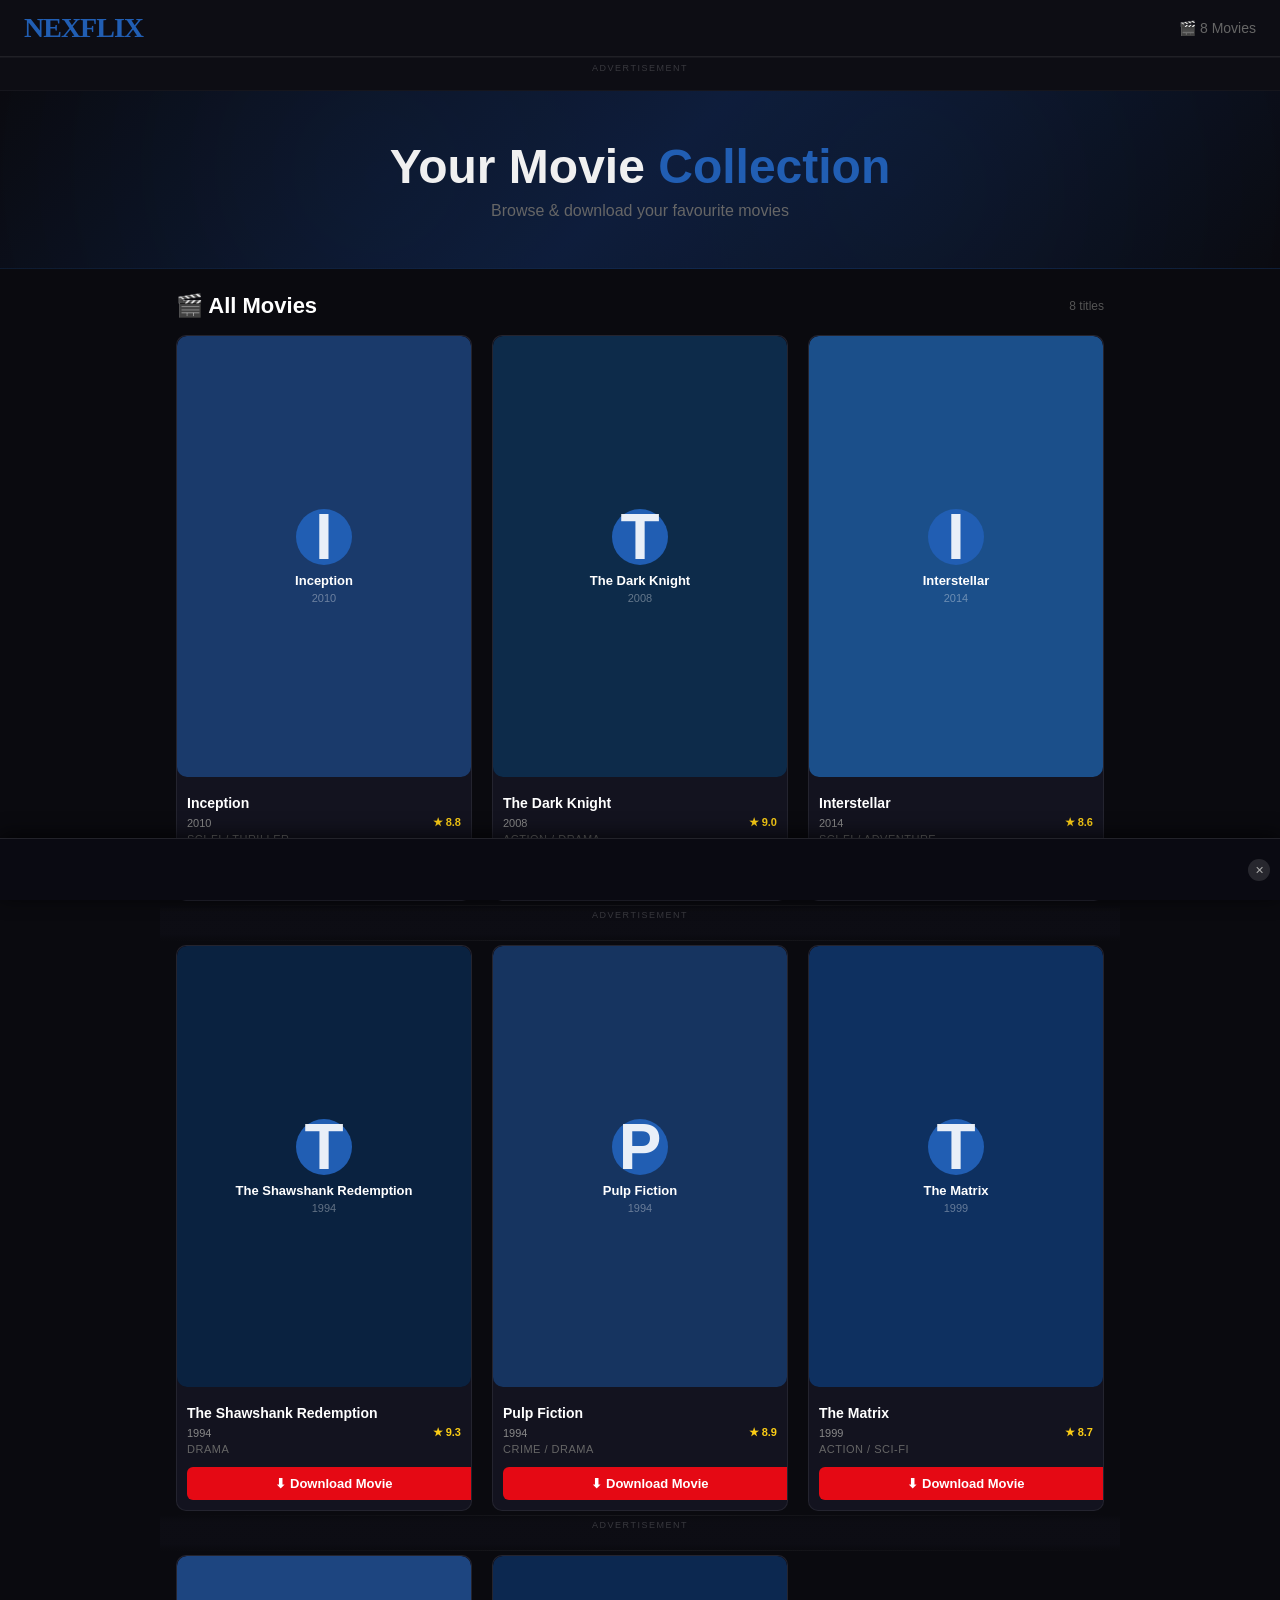
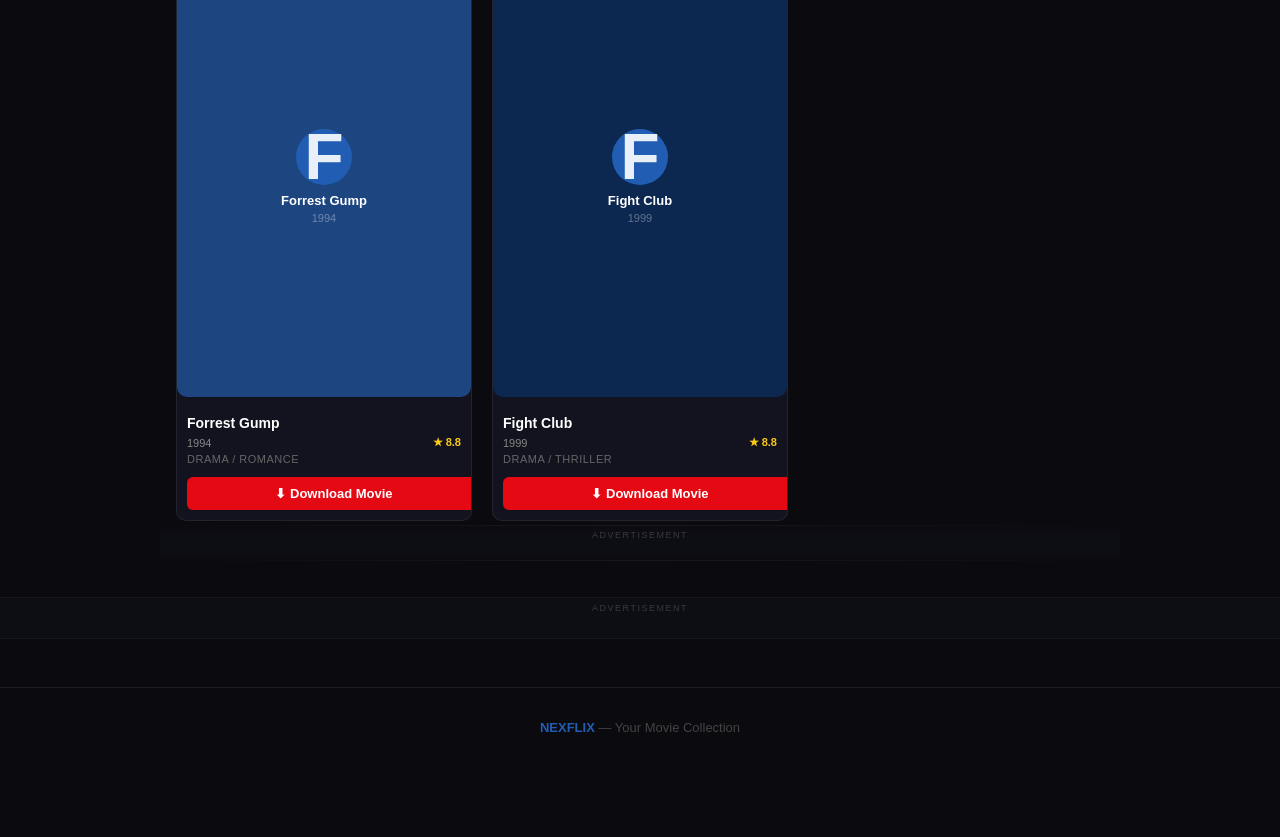
==== commit 1093cc97: "Update index.html" ====
--- a/index.html
+++ b/index.html
@@ -10,360 +10,84 @@
   <link href="https://fonts.googleapis.com/css2?family=Inter:wght@400;500;600;700;800;900&display=swap" rel="stylesheet" />
   <link rel="stylesheet" href="style.css" />
 
-  <!-- Global background ad scripts (popunder/push) -->
-  <script async src="https://pl29424738.effectivecpmnetwork.com/e2/09/55/e209559628f16ab5238236071a6e0088.js"></script>
-  <script async src="https://www.effectivecpmnetwork.com/zmtzwkjr?key=6820abae25d90a8c1780d98fa0201cd0"></script>
+  <!-- MONETAG — paste your Monetag JS here -->
+  <!-- <script src="YOUR_MONETAG_JS_URL"></script> -->
 
   <style>
-    /* ═══════════════════════════════════════
-       RESPONSIVE MOVIE GRID
-    ═══════════════════════════════════════ */
     * { box-sizing: border-box; }
-
-    .movie-row {
-      display: grid;
-      grid-template-columns: repeat(3, 1fr);
-      gap: 20px;
-      padding: 0 16px;
-      max-width: 1200px;
-      margin: 0 auto;
-    }
-    @media (max-width: 700px) {
-      .movie-row {
-        grid-template-columns: repeat(2, 1fr);
-        gap: 12px;
-        padding: 0 10px;
-      }
-    }
-
-    .movie-card {
-      display: flex;
-      flex-direction: column;
-      background: #13131f;
-      border-radius: 10px;
-      overflow: hidden;
-      border: 1px solid rgba(255,255,255,0.07);
-      transition: transform 0.2s, box-shadow 0.2s;
-    }
-    .movie-card:hover {
-      transform: translateY(-4px);
-      box-shadow: 0 12px 32px rgba(0,0,0,0.5);
-    }
-
-    /* Fixed 2:3 movie poster ratio — same on ALL screen sizes */
-    .poster-wrap {
-      position: relative;
-      width: 100%;
-      aspect-ratio: 2 / 3;
-      overflow: hidden;
-      cursor: pointer;
-      background: #0d0d18;
-    }
-    .poster-wrap img {
-      position: absolute;
-      inset: 0;
-      width: 100%;
-      height: 100%;
-      object-fit: cover;
-      display: block;
-    }
-    .poster-fallback {
-      position: absolute;
-      inset: 0;
-      display: none;
-      flex-direction: column;
-      align-items: center;
-      justify-content: center;
-      padding: 12px;
-      text-align: center;
-    }
-    .poster-letter {
-      font-size: clamp(36px, 8vw, 64px);
-      font-weight: 900;
-      color: rgba(255,255,255,0.9);
-      line-height: 1;
-      margin-bottom: 8px;
-    }
-    .movie-title-fb {
-      font-size: clamp(10px, 2vw, 14px);
-      font-weight: 700;
-      color: #fff;
-      line-height: 1.2;
-    }
-    .movie-year-fb {
-      font-size: clamp(9px, 1.8vw, 12px);
-      color: rgba(255,255,255,0.6);
-      margin-top: 4px;
-    }
-    .hover-overlay {
-      position: absolute;
-      inset: 0;
-      background: rgba(0,0,0,0.75);
-      display: flex;
-      align-items: center;
-      justify-content: center;
-      padding: 12px;
-      opacity: 0;
-      transition: opacity 0.2s;
-    }
-    .poster-wrap:hover .hover-overlay { opacity: 1; }
-    .hover-overlay p {
-      color: #fff;
-      font-size: clamp(10px, 1.8vw, 13px);
-      line-height: 1.5;
-      text-align: center;
-      margin: 0;
-      display: -webkit-box;
-      -webkit-line-clamp: 6;
-      -webkit-box-orient: vertical;
-      overflow: hidden;
-    }
-
-    .movie-info { padding: 10px 10px 4px; flex: 1; }
-    .movie-info h3 {
-      font-size: clamp(11px, 2.2vw, 14px);
-      font-weight: 700;
-      color: #fff;
-      margin: 0 0 5px;
-      white-space: nowrap;
-      overflow: hidden;
-      text-overflow: ellipsis;
-    }
-    .movie-meta {
-      display: flex;
-      align-items: center;
-      gap: 8px;
-      font-size: clamp(10px, 1.8vw, 12px);
-      color: #888;
-      margin-bottom: 4px;
-    }
-    .rating { color: #f5c518; font-weight: 600; }
-    .movie-genre {
-      font-size: clamp(9px, 1.6vw, 11px);
-      color: #666;
-      text-transform: uppercase;
-      letter-spacing: 0.5px;
-    }
-
-    .btn {
-      display: block;
-      margin: 8px 10px 10px;
-      padding: 9px 6px;
-      background: #e50914;
-      color: #fff;
-      text-align: center;
-      text-decoration: none;
-      border-radius: 6px;
-      font-size: clamp(10px, 2vw, 13px);
-      font-weight: 700;
-      letter-spacing: 0.3px;
-      transition: background 0.15s;
-      cursor: pointer;
-    }
-    .btn:hover { background: #c40812; }
-
-    /* ═══════════════════════════════════════
-       AD SEPARATOR — premium look
-    ═══════════════════════════════════════ */
-    .ad-row-wrap {
-      width: 100%;
-      background: linear-gradient(180deg,rgba(13,13,20,0) 0%,rgba(13,13,20,0.95) 20%,rgba(13,13,20,0.95) 80%,rgba(13,13,20,0) 100%);
-      display: flex;
-      align-items: center;
-      justify-content: center;
-      padding: 18px 12px;
-      margin: 4px 0;
-      position: relative;
-    }
-    .ad-row-wrap::before, .ad-row-wrap::after {
-      content: '';
-      position: absolute;
-      left: 0; right: 0;
-      height: 1px;
-      background: linear-gradient(90deg,transparent,rgba(255,255,255,0.06),transparent);
-    }
-    .ad-row-wrap::before { top: 0; }
-    .ad-row-wrap::after  { bottom: 0; }
-    .ad-label {
-      position: absolute;
-      top: 6px;
-      left: 50%;
-      transform: translateX(-50%);
-      font-size: 9px;
-      color: rgba(255,255,255,0.2);
-      letter-spacing: 1.5px;
-      text-transform: uppercase;
-      white-space: nowrap;
-      font-family: Inter, sans-serif;
-    }
-
-    /* Show correct ad size per screen */
-    .ad-desktop { display: block; }
-    .ad-mobile  { display: none; }
-    @media (max-width: 740px) {
-      .ad-desktop { display: none; }
-      .ad-mobile  { display: block; }
-    }
-
-    /* Static ad sections */
-    .ad-section {
-      display: flex;
-      flex-direction: column;
-      align-items: center;
-      justify-content: center;
-      padding: 14px 12px;
-      background: #0d0d14;
-      border-top: 1px solid rgba(255,255,255,0.04);
-      border-bottom: 1px solid rgba(255,255,255,0.04);
-    }
-
-    /* ═══════════════════════════════════════
-       STICKY BOTTOM BANNER
-    ═══════════════════════════════════════ */
-    #sticky-bottom-ad {
-      position: fixed;
-      bottom: 0; left: 0;
-      width: 100%;
-      z-index: 9999;
-      background: #0a0a12;
-      border-top: 1px solid rgba(255,255,255,0.1);
-      display: flex;
-      align-items: center;
-      justify-content: center;
-      padding: 5px 0;
-      box-shadow: 0 -3px 20px rgba(0,0,0,0.7);
-      min-height: 62px;
-    }
-    #sticky-close {
-      position: absolute;
-      right: 10px; top: 50%;
-      transform: translateY(-50%);
-      background: rgba(255,255,255,0.12);
-      color: #aaa;
-      border: none;
-      border-radius: 50%;
-      width: 22px; height: 22px;
-      font-size: 11px;
-      cursor: pointer;
-      line-height: 22px;
-      text-align: center;
-    }
-    body { padding-bottom: 70px; }
-
-    /* ═══════════════════════════════════════
-       EXIT-INTENT OVERLAY
-    ═══════════════════════════════════════ */
-    #exit-overlay {
-      display: none;
-      position: fixed;
-      inset: 0;
-      z-index: 99999;
-      background: rgba(0,0,0,0.85);
-      backdrop-filter: blur(4px);
-      align-items: center;
-      justify-content: center;
-    }
-    #exit-overlay.show { display: flex; }
-    #exit-overlay-box {
-      background: #13131f;
-      border: 1px solid rgba(255,255,255,0.1);
-      border-radius: 14px;
-      padding: 28px 20px 22px;
-      text-align: center;
-      max-width: 340px;
-      width: 92%;
-      position: relative;
-      box-shadow: 0 20px 60px rgba(0,0,0,0.8);
-    }
-    #exit-overlay-box p { color: #999; font-size: 12px; margin: 0 0 14px; }
-    #exit-close-btn {
-      position: absolute;
-      top: 10px; right: 12px;
-      background: rgba(255,255,255,0.08);
-      border: none; color: #777;
-      font-size: 16px;
-      width: 28px; height: 28px;
-      border-radius: 50%;
-      cursor: pointer;
-      line-height: 28px;
-      text-align: center;
-    }
-
-    /* ═══════════════════════════════════════
-       DOWNLOAD INTERSTITIAL
-    ═══════════════════════════════════════ */
-    #dl-overlay {
-      display: none;
-      position: fixed;
-      inset: 0;
-      z-index: 99998;
-      background: rgba(0,0,0,0.9);
-      backdrop-filter: blur(6px);
-      align-items: center;
-      justify-content: center;
-    }
-    #dl-overlay.show { display: flex; }
-    #dl-box {
-      background: #13131f;
-      border: 1px solid rgba(255,255,255,0.1);
-      border-radius: 14px;
-      padding: 28px 20px 22px;
-      text-align: center;
-      max-width: 360px;
-      width: 94%;
-      box-shadow: 0 20px 60px rgba(0,0,0,0.8);
-    }
-    #dl-box h3 { color: #fff; margin: 0 0 4px; font-size: 18px; }
-    #dl-box .dl-sub { color: #777; font-size: 12px; margin: 0 0 16px; }
-    #dl-timer-row { color: #666; font-size: 13px; margin: 10px 0 6px; }
-    #dl-go-btn {
-      display: none;
-      background: #e50914; color: #fff;
-      border: none; border-radius: 8px;
-      padding: 13px 32px;
-      font-size: 15px; font-weight: 700;
-      cursor: pointer; width: 100%;
-      margin-top: 10px;
-    }
-
-    .section-title {
-      display: flex; align-items: center; gap: 10px;
-      max-width: 1200px; margin: 0 auto 16px; padding: 0 16px;
-    }
-    .section-title h2 { font-size: clamp(16px,3vw,22px); font-weight: 800; color: #fff; margin: 0; }
-    .section-title span { font-size: 12px; color: #555; }
-    .main { padding: 24px 0 32px; }
-    @media (max-width: 700px) { .main { padding: 16px 0 24px; } }
+    .movie-row { display:grid; grid-template-columns:repeat(3,1fr); gap:20px; padding:0 16px; max-width:1200px; margin:0 auto; }
+    @media(max-width:700px){ .movie-row{ grid-template-columns:repeat(2,1fr); gap:12px; padding:0 10px; } }
+    .movie-card { display:flex; flex-direction:column; background:#13131f; border-radius:10px; overflow:hidden; border:1px solid rgba(255,255,255,0.07); transition:transform 0.2s,box-shadow 0.2s; }
+    .movie-card:hover{ transform:translateY(-4px); box-shadow:0 12px 32px rgba(0,0,0,0.5); }
+    .poster-wrap{ position:relative; width:100%; aspect-ratio:2/3; overflow:hidden; cursor:pointer; background:#0d0d18; }
+    .poster-wrap img{ position:absolute; inset:0; width:100%; height:100%; object-fit:cover; display:block; }
+    .poster-fallback{ position:absolute; inset:0; display:none; flex-direction:column; align-items:center; justify-content:center; padding:12px; text-align:center; }
+    .poster-letter{ font-size:clamp(36px,8vw,64px); font-weight:900; color:rgba(255,255,255,0.9); line-height:1; margin-bottom:8px; }
+    .movie-title-fb{ font-size:clamp(10px,2vw,14px); font-weight:700; color:#fff; }
+    .movie-year-fb{ font-size:clamp(9px,1.8vw,12px); color:rgba(255,255,255,0.6); margin-top:4px; }
+    .hover-overlay{ position:absolute; inset:0; background:rgba(0,0,0,0.75); display:flex; align-items:center; justify-content:center; padding:12px; opacity:0; transition:opacity 0.2s; }
+    .poster-wrap:hover .hover-overlay{ opacity:1; }
+    .hover-overlay p{ color:#fff; font-size:clamp(10px,1.8vw,13px); line-height:1.5; text-align:center; margin:0; display:-webkit-box; -webkit-line-clamp:6; -webkit-box-orient:vertical; overflow:hidden; }
+    .movie-info{ padding:10px 10px 4px; flex:1; }
+    .movie-info h3{ font-size:clamp(11px,2.2vw,14px); font-weight:700; color:#fff; margin:0 0 5px; white-space:nowrap; overflow:hidden; text-overflow:ellipsis; }
+    .movie-meta{ display:flex; align-items:center; gap:8px; font-size:clamp(10px,1.8vw,12px); color:#888; margin-bottom:4px; }
+    .rating{ color:#f5c518; font-weight:600; }
+    .movie-genre{ font-size:clamp(9px,1.6vw,11px); color:#666; text-transform:uppercase; letter-spacing:0.5px; }
+    .btn{ display:block; margin:8px 10px 10px; padding:9px 6px; background:#e50914; color:#fff; text-align:center; text-decoration:none; border-radius:6px; font-size:clamp(10px,2vw,13px); font-weight:700; cursor:pointer; transition:background 0.15s; }
+    .btn:hover{ background:#c40812; }
+    .ad-banner-slot{ display:flex; align-items:center; justify-content:center; padding:16px 12px; background:#0d0d14; border-top:1px solid rgba(255,255,255,0.04); border-bottom:1px solid rgba(255,255,255,0.04); position:relative; }
+    .ad-row-wrap{ display:flex; align-items:center; justify-content:center; padding:18px 12px; margin:4px 0; background:linear-gradient(180deg,rgba(13,13,20,0) 0%,rgba(13,13,20,0.95) 20%,rgba(13,13,20,0.95) 80%,rgba(13,13,20,0) 100%); position:relative; }
+    .ad-row-wrap::before,.ad-row-wrap::after{ content:''; position:absolute; left:0; right:0; height:1px; background:linear-gradient(90deg,transparent,rgba(255,255,255,0.06),transparent); }
+    .ad-row-wrap::before{ top:0; } .ad-row-wrap::after{ bottom:0; }
+    .ad-label{ position:absolute; top:5px; left:50%; transform:translateX(-50%); font-size:9px; color:rgba(255,255,255,0.18); letter-spacing:1.5px; text-transform:uppercase; white-space:nowrap; font-family:Inter,sans-serif; }
+    #sticky-bottom-ad{ position:fixed; bottom:0; left:0; width:100%; z-index:9999; background:#0a0a12; border-top:1px solid rgba(255,255,255,0.1); display:flex; align-items:center; justify-content:center; padding:5px 0; box-shadow:0 -3px 20px rgba(0,0,0,0.7); min-height:62px; }
+    #sticky-close{ position:absolute; right:10px; top:50%; transform:translateY(-50%); background:rgba(255,255,255,0.12); color:#aaa; border:none; border-radius:50%; width:22px; height:22px; font-size:11px; cursor:pointer; line-height:22px; text-align:center; }
+    body{ padding-bottom:70px; }
+    #exit-overlay{ display:none; position:fixed; inset:0; z-index:99999; background:rgba(0,0,0,0.85); backdrop-filter:blur(4px); align-items:center; justify-content:center; }
+    #exit-overlay.show{ display:flex; }
+    #exit-overlay-box{ background:#13131f; border:1px solid rgba(255,255,255,0.1); border-radius:14px; padding:28px 20px 22px; text-align:center; max-width:340px; width:92%; position:relative; box-shadow:0 20px 60px rgba(0,0,0,0.8); }
+    #exit-overlay-box p{ color:#999; font-size:12px; margin:0 0 14px; }
+    #exit-close-btn{ position:absolute; top:10px; right:12px; background:rgba(255,255,255,0.08); border:none; color:#777; font-size:16px; width:28px; height:28px; border-radius:50%; cursor:pointer; line-height:28px; text-align:center; }
+    #dl-overlay{ display:none; position:fixed; inset:0; z-index:99998; background:rgba(0,0,0,0.9); backdrop-filter:blur(6px); align-items:center; justify-content:center; }
+    #dl-overlay.show{ display:flex; }
+    #dl-box{ background:#13131f; border:1px solid rgba(255,255,255,0.1); border-radius:14px; padding:28px 20px 22px; text-align:center; max-width:360px; width:94%; box-shadow:0 20px 60px rgba(0,0,0,0.8); }
+    #dl-box h3{ color:#fff; margin:0 0 4px; font-size:18px; }
+    #dl-box .dl-sub{ color:#777; font-size:12px; margin:0 0 16px; }
+    #dl-timer-row{ color:#666; font-size:13px; margin:10px 0 6px; }
+    #dl-go-btn{ display:none; background:#e50914; color:#fff; border:none; border-radius:8px; padding:13px 32px; font-size:15px; font-weight:700; cursor:pointer; width:100%; margin-top:10px; }
+    .section-title{ display:flex; align-items:center; gap:10px; max-width:1200px; margin:0 auto 16px; padding:0 16px; }
+    .section-title h2{ font-size:clamp(16px,3vw,22px); font-weight:800; color:#fff; margin:0; }
+    .section-title span{ font-size:12px; color:#555; }
+    .main{ padding:24px 0 32px; }
+    @media(max-width:700px){ .main{ padding:16px 0 24px; } }
   </style>
+
+  <script src="https://quge5.com/88/tag.min.js" data-zone="241526" async data-cfasync="false"></script>
+  
 </head>
 <body>
 
-  <!-- STICKY BOTTOM BANNER -->
+  <!-- ADSTERRA BANNER 1 — Sticky Bottom -->
   <div id="sticky-bottom-ad">
     <button id="sticky-close" onclick="document.getElementById('sticky-bottom-ad').style.display='none'">✕</button>
-    <script>atOptions={'key':'53c7cf734ecaad9717bb019ff323c97c','format':'iframe','height':50,'width':320,'params':{}};</script>
-    <script src="https://www.highperformanceformat.com/53c7cf734ecaad9717bb019ff323c97c/invoke.js"></script>
-  </div>
-
-  <!-- EXIT-INTENT OVERLAY -->
+    <!-- paste Adsterra banner 1 code here -->
+  </div>
+
+  <!-- ADSTERRA BANNER 2 — Exit Intent Overlay -->
   <div id="exit-overlay">
     <div id="exit-overlay-box">
       <button id="exit-close-btn" onclick="document.getElementById('exit-overlay').classList.remove('show')">✕</button>
       <p>Before you go — check this out!</p>
-      <script>atOptions={'key':'238a2051f1250c6dfb14686280350c4d','format':'iframe','height':250,'width':300,'params':{}};</script>
-      <script src="https://www.highperformanceformat.com/238a2051f1250c6dfb14686280350c4d/invoke.js"></script>
+      <!-- paste Adsterra banner 2 code here -->
     </div>
   </div>
 
-  <!-- DOWNLOAD INTERSTITIAL -->
+  <!-- ADSTERRA BANNER 3 — Download Interstitial -->
   <div id="dl-overlay">
     <div id="dl-box">
       <h3>⬇ Preparing Download</h3>
       <p class="dl-sub">Please wait while we prepare your file...</p>
-      <div style="display:flex;justify-content:center;">
-        <script>atOptions={'key':'238a2051f1250c6dfb14686280350c4d','format':'iframe','height':250,'width':300,'params':{}};</script>
-        <script src="https://www.highperformanceformat.com/238a2051f1250c6dfb14686280350c4d/invoke.js"></script>
-      </div>
+      <!-- paste Adsterra banner 3 code here -->
       <div id="dl-timer-row">Download starts in <span id="dl-sec">5</span>s...</div>
       <button id="dl-go-btn" onclick="startDownload()">⬇ Download Now</button>
     </div>
@@ -375,9 +99,10 @@
     <span class="header-right" id="movie-count"></span>
   </header>
 
-  <div class="ad-section">
-    <script>atOptions={'key':'53c7cf734ecaad9717bb019ff323c97c','format':'iframe','height':50,'width':320,'params':{}};</script>
-    <script src="https://www.highperformanceformat.com/53c7cf734ecaad9717bb019ff323c97c/invoke.js"></script>
+  <!-- ADSTERRA BANNER 4 — Below Header -->
+  <div class="ad-banner-slot">
+    <span class="ad-label">Advertisement</span>
+    <!-- paste Adsterra banner 4 code here -->
   </div>
 
   <div class="hero">
@@ -385,28 +110,6 @@
     <p>Browse &amp; download your favourite movies</p>
   </div>
 
-  <div class="ad-section">
-    <script async data-cfasync="false" src="https://pl29424739.effectivecpmnetwork.com/3f93cd4234bed8f74d81b381aa309ea4/invoke.js"></script>
-    <div id="container-3f93cd4234bed8f74d81b381aa309ea4"></div>
-  </div>
-
-  <div class="ad-section">
-    <div class="ad-desktop">
-      <script>atOptions={'key':'bfb74bec0e3ae8c2d4aa4e7098b8801f','format':'iframe','height':90,'width':728,'params':{}};</script>
-      <script src="https://www.highperformanceformat.com/bfb74bec0e3ae8c2d4aa4e7098b8801f/invoke.js"></script>
-    </div>
-    <div class="ad-mobile">
-      <script>atOptions={'key':'53c7cf734ecaad9717bb019ff323c97c','format':'iframe','height':50,'width':320,'params':{}};</script>
-      <script src="https://www.highperformanceformat.com/53c7cf734ecaad9717bb019ff323c97c/invoke.js"></script>
-    </div>
-  </div>
-
-  <div class="ad-section">
-    <script>atOptions={'key':'238a2051f1250c6dfb14686280350c4d','format':'iframe','height':250,'width':300,'params':{}};</script>
-    <script src="https://www.highperformanceformat.com/238a2051f1250c6dfb14686280350c4d/invoke.js"></script>
-  </div>
-
-  <!-- MAIN GRID -->
   <main class="main">
     <div class="section-title">
       <h2>🎬 All Movies</h2>
@@ -415,42 +118,10 @@
     <div id="movie-grid"></div>
   </main>
 
-  <!-- BOTTOM ADS -->
-  <div class="ad-section">
-    <script>atOptions={'key':'238a2051f1250c6dfb14686280350c4d','format':'iframe','height':250,'width':300,'params':{}};</script>
-    <script src="https://www.highperformanceformat.com/238a2051f1250c6dfb14686280350c4d/invoke.js"></script>
-  </div>
-  <div class="ad-section">
-    <div class="ad-desktop">
-      <script>atOptions={'key':'bfb74bec0e3ae8c2d4aa4e7098b8801f','format':'iframe','height':90,'width':728,'params':{}};</script>
-      <script src="https://www.highperformanceformat.com/bfb74bec0e3ae8c2d4aa4e7098b8801f/invoke.js"></script>
-    </div>
-    <div class="ad-mobile">
-      <script>atOptions={'key':'53c7cf734ecaad9717bb019ff323c97c','format':'iframe','height':50,'width':320,'params':{}};</script>
-      <script src="https://www.highperformanceformat.com/53c7cf734ecaad9717bb019ff323c97c/invoke.js"></script>
-    </div>
-  </div>
-  <div class="ad-section">
-    <script>atOptions={'key':'238a2051f1250c6dfb14686280350c4d','format':'iframe','height':250,'width':300,'params':{}};</script>
-    <script src="https://www.highperformanceformat.com/238a2051f1250c6dfb14686280350c4d/invoke.js"></script>
-  </div>
-  <div class="ad-section">
-    <script async data-cfasync="false" src="https://pl29424739.effectivecpmnetwork.com/3f93cd4234bed8f74d81b381aa309ea4/invoke.js"></script>
-    <div id="container-3f93cd4234bed8f74d81b381aa309ea4-bottom"></div>
-  </div>
-  <div class="ad-section">
-    <script>atOptions={'key':'53c7cf734ecaad9717bb019ff323c97c','format':'iframe','height':50,'width':320,'params':{}};</script>
-    <script src="https://www.highperformanceformat.com/53c7cf734ecaad9717bb019ff323c97c/invoke.js"></script>
-  </div>
-  <div class="ad-section">
-    <div class="ad-desktop">
-      <script>atOptions={'key':'bfb74bec0e3ae8c2d4aa4e7098b8801f','format':'iframe','height':90,'width':728,'params':{}};</script>
-      <script src="https://www.highperformanceformat.com/bfb74bec0e3ae8c2d4aa4e7098b8801f/invoke.js"></script>
-    </div>
-    <div class="ad-mobile">
-      <script>atOptions={'key':'238a2051f1250c6dfb14686280350c4d','format':'iframe','height':250,'width':300,'params':{}};</script>
-      <script src="https://www.highperformanceformat.com/238a2051f1250c6dfb14686280350c4d/invoke.js"></script>
-    </div>
+  <!-- ADSTERRA BANNER 5 — Below Grid -->
+  <div class="ad-banner-slot" style="padding:20px 12px;">
+    <span class="ad-label">Advertisement</span>
+    <!-- paste Adsterra banner 5 code here -->
   </div>
 
   <footer>
@@ -460,43 +131,11 @@
   <script src="movies.js"></script>
   <script>
     const bgColors = ["#1a3a6b","#0d2b4a","#1b4f8a","#0a2240","#163460","#0e3060","#1d4580","#0c2850"];
-
     document.getElementById('movie-count').textContent = '🎬 ' + movies.length + ' Movies';
     document.getElementById('title-count').textContent = movies.length + ' titles';
 
-    // ONE ad per row — smart size per screen
-    function rowAd(rowIndex) {
-      const type = rowIndex % 3;
-      if (type === 0) {
-        return `<div class="ad-row-wrap">
-          <span class="ad-label">Advertisement</span>
-          <div class="ad-desktop">
-            <script>atOptions={'key':'bfb74bec0e3ae8c2d4aa4e7098b8801f','format':'iframe','height':90,'width':728,'params':{}}<\/script>
-            <script src="https://www.highperformanceformat.com/bfb74bec0e3ae8c2d4aa4e7098b8801f/invoke.js"><\/script>
-          </div>
-          <div class="ad-mobile">
-            <script>atOptions={'key':'53c7cf734ecaad9717bb019ff323c97c','format':'iframe','height':50,'width':320,'params':{}}<\/script>
-            <script src="https://www.highperformanceformat.com/53c7cf734ecaad9717bb019ff323c97c/invoke.js"><\/script>
-          </div>
-        </div>`;
-      } else if (type === 1) {
-        return `<div class="ad-row-wrap">
-          <span class="ad-label">Advertisement</span>
-          <script>atOptions={'key':'238a2051f1250c6dfb14686280350c4d','format':'iframe','height':250,'width':300,'params':{}}<\/script>
-          <script src="https://www.highperformanceformat.com/238a2051f1250c6dfb14686280350c4d/invoke.js"><\/script>
-        </div>`;
-      } else {
-        return `<div class="ad-row-wrap">
-          <span class="ad-label">Advertisement</span>
-          <script>atOptions={'key':'53c7cf734ecaad9717bb019ff323c97c','format':'iframe','height':50,'width':320,'params':{}}<\/script>
-          <script src="https://www.highperformanceformat.com/53c7cf734ecaad9717bb019ff323c97c/invoke.js"><\/script>
-        </div>`;
-      }
-    }
-
     const grid = document.getElementById('movie-grid');
-    let html = '';
-    let _dlTarget = '';
+    let html = '', _dlTarget = '';
 
     for (let i = 0; i < movies.length; i += 3) {
       const row = movies.slice(i, i + 3);
@@ -506,9 +145,7 @@
         html += `
           <div class="movie-card">
             <div class="poster-wrap" onclick="openDlInterstitial('download.html?id=${m.id}')">
-              <img src="${m.poster}" alt="${m.title}"
-                onerror="this.style.display='none';this.nextElementSibling.style.display='flex';"
-                loading="lazy" />
+              <img src="${m.poster}" alt="${m.title}" onerror="this.style.display='none';this.nextElementSibling.style.display='flex';" loading="lazy" />
               <div class="poster-fallback" style="background:${bg};display:none;">
                 <div class="poster-letter">${m.title.charAt(0)}</div>
                 <div class="movie-title-fb">${m.title}</div>
@@ -518,36 +155,25 @@
             </div>
             <div class="movie-info">
               <h3>${m.title}</h3>
-              <div class="movie-meta">
-                <span>${m.year}</span>
-                <span class="rating">★ ${m.rating}</span>
-              </div>
+              <div class="movie-meta"><span>${m.year}</span><span class="rating">★ ${m.rating}</span></div>
               <div class="movie-genre">${m.genre}</div>
             </div>
             <a class="btn" onclick="openDlInterstitial('download.html?id=${m.id}');return false;" href="#">⬇ Download Movie</a>
           </div>`;
       });
       html += '</div>';
-      html += rowAd(Math.floor(i / 3));
+      html += `<div class="ad-row-wrap"><span class="ad-label">Advertisement</span></div>`;
     }
 
     grid.innerHTML = html;
 
-    grid.querySelectorAll('script').forEach(old => {
-      const s = document.createElement('script');
-      if (old.src) { s.src = old.src; s.async = true; }
-      else { s.text = old.text; }
-      document.body.appendChild(s);
-    });
-
-    // DOWNLOAD INTERSTITIAL
     let _dlTimer = null;
     function openDlInterstitial(url) {
       _dlTarget = url;
-      const overlay  = document.getElementById('dl-overlay');
-      const secEl    = document.getElementById('dl-sec');
+      const overlay = document.getElementById('dl-overlay');
+      const secEl = document.getElementById('dl-sec');
       const timerRow = document.getElementById('dl-timer-row');
-      const goBtn    = document.getElementById('dl-go-btn');
+      const goBtn = document.getElementById('dl-go-btn');
       goBtn.style.display = 'none';
       timerRow.style.display = 'block';
       secEl.textContent = 5;
@@ -557,11 +183,7 @@
       _dlTimer = setInterval(() => {
         count--;
         secEl.textContent = count;
-        if (count <= 0) {
-          clearInterval(_dlTimer);
-          timerRow.style.display = 'none';
-          goBtn.style.display = 'block';
-        }
+        if (count <= 0) { clearInterval(_dlTimer); timerRow.style.display = 'none'; goBtn.style.display = 'block'; }
       }, 1000);
     }
     function startDownload() {
@@ -572,24 +194,13 @@
       if (e.target === this) { clearInterval(_dlTimer); this.classList.remove('show'); }
     });
 
-    // EXIT-INTENT
     let _exitShown = false;
     document.addEventListener('mouseleave', function(e) {
-      if (e.clientY <= 0 && !_exitShown) {
-        _exitShown = true;
-        document.getElementById('exit-overlay').classList.add('show');
-      }
+      if (e.clientY <= 0 && !_exitShown) { _exitShown = true; document.getElementById('exit-overlay').classList.add('show'); }
     });
     document.getElementById('exit-overlay').addEventListener('click', function(e) {
       if (e.target === this) this.classList.remove('show');
     });
-
-    // AUTO-REFRESH ads every 45s
-    setInterval(() => {
-      document.querySelectorAll('iframe').forEach(f => {
-        try { f.src = f.src; } catch(e) {}
-      });
-    }, 45000);
   </script>
 </body>
 </html>
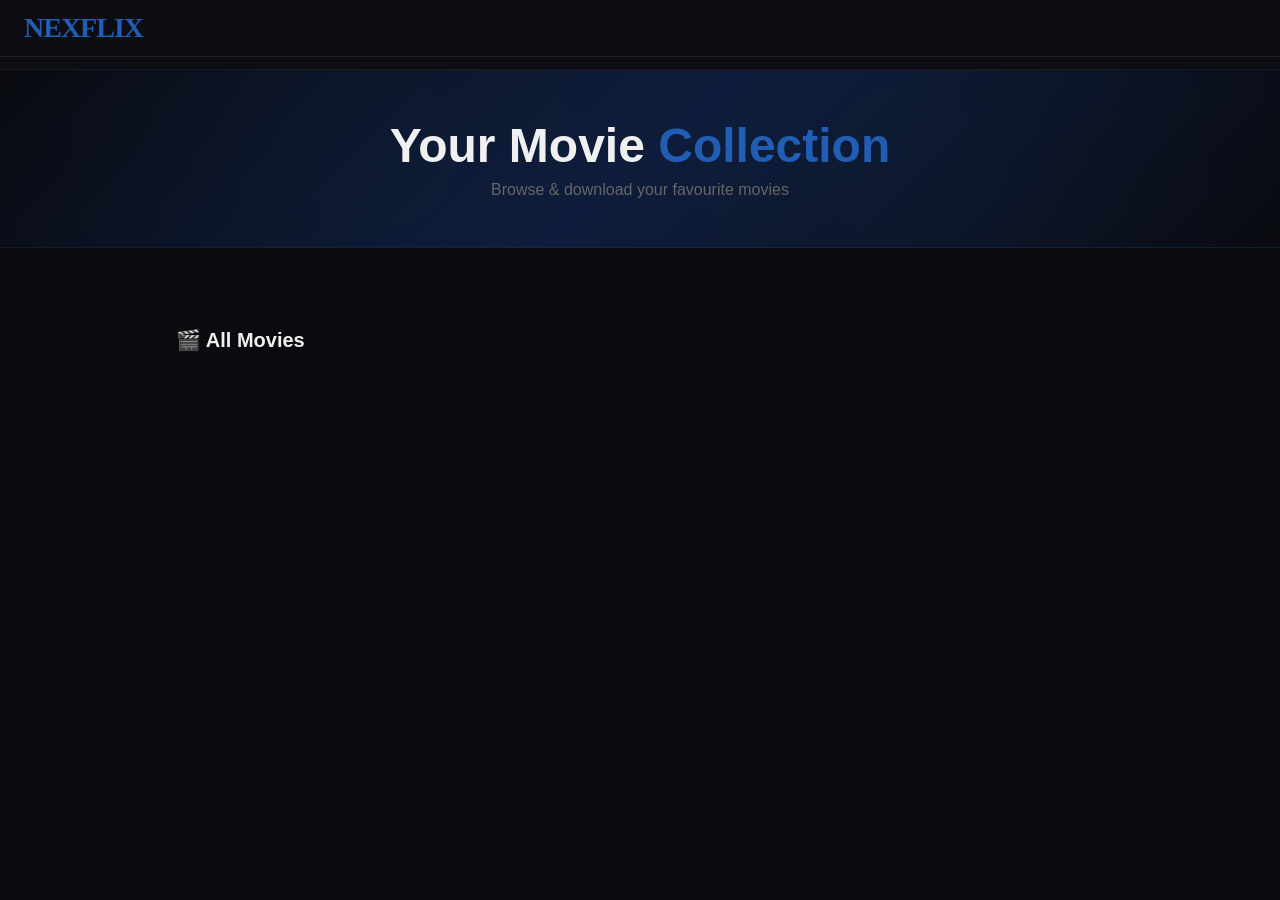
==== commit 2c5d1ad2: "Update index.html" ====
--- a/index.html
+++ b/index.html
@@ -10,88 +10,14 @@
   <link href="https://fonts.googleapis.com/css2?family=Inter:wght@400;500;600;700;800;900&display=swap" rel="stylesheet" />
   <link rel="stylesheet" href="style.css" />
 
-  <!-- MONETAG — paste your Monetag JS here -->
-  <!-- <script src="YOUR_MONETAG_JS_URL"></script> -->
-
-  <style>
-    * { box-sizing: border-box; }
-    .movie-row { display:grid; grid-template-columns:repeat(3,1fr); gap:20px; padding:0 16px; max-width:1200px; margin:0 auto; }
-    @media(max-width:700px){ .movie-row{ grid-template-columns:repeat(2,1fr); gap:12px; padding:0 10px; } }
-    .movie-card { display:flex; flex-direction:column; background:#13131f; border-radius:10px; overflow:hidden; border:1px solid rgba(255,255,255,0.07); transition:transform 0.2s,box-shadow 0.2s; }
-    .movie-card:hover{ transform:translateY(-4px); box-shadow:0 12px 32px rgba(0,0,0,0.5); }
-    .poster-wrap{ position:relative; width:100%; aspect-ratio:2/3; overflow:hidden; cursor:pointer; background:#0d0d18; }
-    .poster-wrap img{ position:absolute; inset:0; width:100%; height:100%; object-fit:cover; display:block; }
-    .poster-fallback{ position:absolute; inset:0; display:none; flex-direction:column; align-items:center; justify-content:center; padding:12px; text-align:center; }
-    .poster-letter{ font-size:clamp(36px,8vw,64px); font-weight:900; color:rgba(255,255,255,0.9); line-height:1; margin-bottom:8px; }
-    .movie-title-fb{ font-size:clamp(10px,2vw,14px); font-weight:700; color:#fff; }
-    .movie-year-fb{ font-size:clamp(9px,1.8vw,12px); color:rgba(255,255,255,0.6); margin-top:4px; }
-    .hover-overlay{ position:absolute; inset:0; background:rgba(0,0,0,0.75); display:flex; align-items:center; justify-content:center; padding:12px; opacity:0; transition:opacity 0.2s; }
-    .poster-wrap:hover .hover-overlay{ opacity:1; }
-    .hover-overlay p{ color:#fff; font-size:clamp(10px,1.8vw,13px); line-height:1.5; text-align:center; margin:0; display:-webkit-box; -webkit-line-clamp:6; -webkit-box-orient:vertical; overflow:hidden; }
-    .movie-info{ padding:10px 10px 4px; flex:1; }
-    .movie-info h3{ font-size:clamp(11px,2.2vw,14px); font-weight:700; color:#fff; margin:0 0 5px; white-space:nowrap; overflow:hidden; text-overflow:ellipsis; }
-    .movie-meta{ display:flex; align-items:center; gap:8px; font-size:clamp(10px,1.8vw,12px); color:#888; margin-bottom:4px; }
-    .rating{ color:#f5c518; font-weight:600; }
-    .movie-genre{ font-size:clamp(9px,1.6vw,11px); color:#666; text-transform:uppercase; letter-spacing:0.5px; }
-    .btn{ display:block; margin:8px 10px 10px; padding:9px 6px; background:#e50914; color:#fff; text-align:center; text-decoration:none; border-radius:6px; font-size:clamp(10px,2vw,13px); font-weight:700; cursor:pointer; transition:background 0.15s; }
-    .btn:hover{ background:#c40812; }
-    .ad-banner-slot{ display:flex; align-items:center; justify-content:center; padding:16px 12px; background:#0d0d14; border-top:1px solid rgba(255,255,255,0.04); border-bottom:1px solid rgba(255,255,255,0.04); position:relative; }
-    .ad-row-wrap{ display:flex; align-items:center; justify-content:center; padding:18px 12px; margin:4px 0; background:linear-gradient(180deg,rgba(13,13,20,0) 0%,rgba(13,13,20,0.95) 20%,rgba(13,13,20,0.95) 80%,rgba(13,13,20,0) 100%); position:relative; }
-    .ad-row-wrap::before,.ad-row-wrap::after{ content:''; position:absolute; left:0; right:0; height:1px; background:linear-gradient(90deg,transparent,rgba(255,255,255,0.06),transparent); }
-    .ad-row-wrap::before{ top:0; } .ad-row-wrap::after{ bottom:0; }
-    .ad-label{ position:absolute; top:5px; left:50%; transform:translateX(-50%); font-size:9px; color:rgba(255,255,255,0.18); letter-spacing:1.5px; text-transform:uppercase; white-space:nowrap; font-family:Inter,sans-serif; }
-    #sticky-bottom-ad{ position:fixed; bottom:0; left:0; width:100%; z-index:9999; background:#0a0a12; border-top:1px solid rgba(255,255,255,0.1); display:flex; align-items:center; justify-content:center; padding:5px 0; box-shadow:0 -3px 20px rgba(0,0,0,0.7); min-height:62px; }
-    #sticky-close{ position:absolute; right:10px; top:50%; transform:translateY(-50%); background:rgba(255,255,255,0.12); color:#aaa; border:none; border-radius:50%; width:22px; height:22px; font-size:11px; cursor:pointer; line-height:22px; text-align:center; }
-    body{ padding-bottom:70px; }
-    #exit-overlay{ display:none; position:fixed; inset:0; z-index:99999; background:rgba(0,0,0,0.85); backdrop-filter:blur(4px); align-items:center; justify-content:center; }
-    #exit-overlay.show{ display:flex; }
-    #exit-overlay-box{ background:#13131f; border:1px solid rgba(255,255,255,0.1); border-radius:14px; padding:28px 20px 22px; text-align:center; max-width:340px; width:92%; position:relative; box-shadow:0 20px 60px rgba(0,0,0,0.8); }
-    #exit-overlay-box p{ color:#999; font-size:12px; margin:0 0 14px; }
-    #exit-close-btn{ position:absolute; top:10px; right:12px; background:rgba(255,255,255,0.08); border:none; color:#777; font-size:16px; width:28px; height:28px; border-radius:50%; cursor:pointer; line-height:28px; text-align:center; }
-    #dl-overlay{ display:none; position:fixed; inset:0; z-index:99998; background:rgba(0,0,0,0.9); backdrop-filter:blur(6px); align-items:center; justify-content:center; }
-    #dl-overlay.show{ display:flex; }
-    #dl-box{ background:#13131f; border:1px solid rgba(255,255,255,0.1); border-radius:14px; padding:28px 20px 22px; text-align:center; max-width:360px; width:94%; box-shadow:0 20px 60px rgba(0,0,0,0.8); }
-    #dl-box h3{ color:#fff; margin:0 0 4px; font-size:18px; }
-    #dl-box .dl-sub{ color:#777; font-size:12px; margin:0 0 16px; }
-    #dl-timer-row{ color:#666; font-size:13px; margin:10px 0 6px; }
-    #dl-go-btn{ display:none; background:#e50914; color:#fff; border:none; border-radius:8px; padding:13px 32px; font-size:15px; font-weight:700; cursor:pointer; width:100%; margin-top:10px; }
-    .section-title{ display:flex; align-items:center; gap:10px; max-width:1200px; margin:0 auto 16px; padding:0 16px; }
-    .section-title h2{ font-size:clamp(16px,3vw,22px); font-weight:800; color:#fff; margin:0; }
-    .section-title span{ font-size:12px; color:#555; }
-    .main{ padding:24px 0 32px; }
-    @media(max-width:700px){ .main{ padding:16px 0 24px; } }
-  </style>
+  <!-- Global background ad scripts (popunder/push) -->
+  <script async src="https://pl29424738.effectivecpmnetwork.com/e2/09/55/e209559628f16ab5238236071a6e0088.js"></script>
+  <script async src="https://www.effectivecpmnetwork.com/zmtzwkjr?key=6820abae25d90a8c1780d98fa0201cd0"></script>
 
   <script src="https://quge5.com/88/tag.min.js" data-zone="241526" async data-cfasync="false"></script>
-  
+
 </head>
 <body>
-
-  <!-- ADSTERRA BANNER 1 — Sticky Bottom -->
-  <div id="sticky-bottom-ad">
-    <button id="sticky-close" onclick="document.getElementById('sticky-bottom-ad').style.display='none'">✕</button>
-    <!-- paste Adsterra banner 1 code here -->
-  </div>
-
-  <!-- ADSTERRA BANNER 2 — Exit Intent Overlay -->
-  <div id="exit-overlay">
-    <div id="exit-overlay-box">
-      <button id="exit-close-btn" onclick="document.getElementById('exit-overlay').classList.remove('show')">✕</button>
-      <p>Before you go — check this out!</p>
-      <!-- paste Adsterra banner 2 code here -->
-    </div>
-  </div>
-
-  <!-- ADSTERRA BANNER 3 — Download Interstitial -->
-  <div id="dl-overlay">
-    <div id="dl-box">
-      <h3>⬇ Preparing Download</h3>
-      <p class="dl-sub">Please wait while we prepare your file...</p>
-      <!-- paste Adsterra banner 3 code here -->
-      <div id="dl-timer-row">Download starts in <span id="dl-sec">5</span>s...</div>
-      <button id="dl-go-btn" onclick="startDownload()">⬇ Download Now</button>
-    </div>
-  </div>
 
   <!-- HEADER -->
   <header class="header">
@@ -99,17 +25,37 @@
     <span class="header-right" id="movie-count"></span>
   </header>
 
-  <!-- ADSTERRA BANNER 4 — Below Header -->
-  <div class="ad-banner-slot">
-    <span class="ad-label">Advertisement</span>
-    <!-- paste Adsterra banner 4 code here -->
+  <!-- Ad: 320x50 below header -->
+  <div class="ad-block" style="background:#0d0d14;border-bottom:1px solid rgba(255,255,255,0.05);padding:6px 0;">
+    <script>atOptions={'key':'53c7cf734ecaad9717bb019ff323c97c','format':'iframe','height':50,'width':320,'params':{}};</script>
+    <script src="https://www.highperformanceformat.com/53c7cf734ecaad9717bb019ff323c97c/invoke.js"></script>
   </div>
 
+  <!-- HERO -->
   <div class="hero">
     <h1>Your Movie <span>Collection</span></h1>
     <p>Browse &amp; download your favourite movies</p>
   </div>
 
+  <!-- effectivecpmnetwork native container (once) -->
+  <div class="ad-block" style="padding:12px 0;">
+    <script async data-cfasync="false" src="https://pl29424739.effectivecpmnetwork.com/3f93cd4234bed8f74d81b381aa309ea4/invoke.js"></script>
+    <div id="container-3f93cd4234bed8f74d81b381aa309ea4"></div>
+  </div>
+
+  <!-- 728x90 leaderboard below hero -->
+  <div class="ad-block" style="padding:8px 0;">
+    <script>atOptions={'key':'bfb74bec0e3ae8c2d4aa4e7098b8801f','format':'iframe','height':90,'width':728,'params':{}};</script>
+    <script src="https://www.highperformanceformat.com/bfb74bec0e3ae8c2d4aa4e7098b8801f/invoke.js"></script>
+  </div>
+
+  <!-- 300x250 below hero -->
+  <div class="ad-block" style="padding:8px 0;">
+    <script>atOptions={'key':'238a2051f1250c6dfb14686280350c4d','format':'iframe','height':250,'width':300,'params':{}};</script>
+    <script src="https://www.highperformanceformat.com/238a2051f1250c6dfb14686280350c4d/invoke.js"></script>
+  </div>
+
+  <!-- MAIN: movie grid injected here -->
   <main class="main">
     <div class="section-title">
       <h2>🎬 All Movies</h2>
@@ -118,89 +64,7 @@
     <div id="movie-grid"></div>
   </main>
 
-  <!-- ADSTERRA BANNER 5 — Below Grid -->
-  <div class="ad-banner-slot" style="padding:20px 12px;">
-    <span class="ad-label">Advertisement</span>
-    <!-- paste Adsterra banner 5 code here -->
-  </div>
-
-  <footer>
-    <p><span>NEXFLIX</span> — Your Movie Collection</p>
-  </footer>
-
-  <script src="movies.js"></script>
-  <script>
-    const bgColors = ["#1a3a6b","#0d2b4a","#1b4f8a","#0a2240","#163460","#0e3060","#1d4580","#0c2850"];
-    document.getElementById('movie-count').textContent = '🎬 ' + movies.length + ' Movies';
-    document.getElementById('title-count').textContent = movies.length + ' titles';
-
-    const grid = document.getElementById('movie-grid');
-    let html = '', _dlTarget = '';
-
-    for (let i = 0; i < movies.length; i += 3) {
-      const row = movies.slice(i, i + 3);
-      html += '<div class="movie-row">';
-      row.forEach(m => {
-        const bg = bgColors[(m.id - 1) % bgColors.length];
-        html += `
-          <div class="movie-card">
-            <div class="poster-wrap" onclick="openDlInterstitial('download.html?id=${m.id}')">
-              <img src="${m.poster}" alt="${m.title}" onerror="this.style.display='none';this.nextElementSibling.style.display='flex';" loading="lazy" />
-              <div class="poster-fallback" style="background:${bg};display:none;">
-                <div class="poster-letter">${m.title.charAt(0)}</div>
-                <div class="movie-title-fb">${m.title}</div>
-                <div class="movie-year-fb">${m.year}</div>
-              </div>
-              <div class="hover-overlay"><p>${m.description}</p></div>
-            </div>
-            <div class="movie-info">
-              <h3>${m.title}</h3>
-              <div class="movie-meta"><span>${m.year}</span><span class="rating">★ ${m.rating}</span></div>
-              <div class="movie-genre">${m.genre}</div>
-            </div>
-            <a class="btn" onclick="openDlInterstitial('download.html?id=${m.id}');return false;" href="#">⬇ Download Movie</a>
-          </div>`;
-      });
-      html += '</div>';
-      html += `<div class="ad-row-wrap"><span class="ad-label">Advertisement</span></div>`;
-    }
-
-    grid.innerHTML = html;
-
-    let _dlTimer = null;
-    function openDlInterstitial(url) {
-      _dlTarget = url;
-      const overlay = document.getElementById('dl-overlay');
-      const secEl = document.getElementById('dl-sec');
-      const timerRow = document.getElementById('dl-timer-row');
-      const goBtn = document.getElementById('dl-go-btn');
-      goBtn.style.display = 'none';
-      timerRow.style.display = 'block';
-      secEl.textContent = 5;
-      overlay.classList.add('show');
-      let count = 5;
-      clearInterval(_dlTimer);
-      _dlTimer = setInterval(() => {
-        count--;
-        secEl.textContent = count;
-        if (count <= 0) { clearInterval(_dlTimer); timerRow.style.display = 'none'; goBtn.style.display = 'block'; }
-      }, 1000);
-    }
-    function startDownload() {
-      document.getElementById('dl-overlay').classList.remove('show');
-      location.href = _dlTarget;
-    }
-    document.getElementById('dl-overlay').addEventListener('click', function(e) {
-      if (e.target === this) { clearInterval(_dlTimer); this.classList.remove('show'); }
-    });
-
-    let _exitShown = false;
-    document.addEventListener('mouseleave', function(e) {
-      if (e.clientY <= 0 && !_exitShown) { _exitShown = true; document.getElementById('exit-overlay').classList.add('show'); }
-    });
-    document.getElementById('exit-overlay').addEventListener('click', function(e) {
-      if (e.target === this) this.classList.remove('show');
-    });
-  </script>
-</body>
-</html>
+  <!-- 300x250 after grid -->
+  <div class="ad-block" style="padding:12px 0;">
+    <script>atOptions={'key':'238a2051f1250c6dfb14686280350c4d','format':'iframe','height':250,'width':300,'params':{}};</script>
+    <script src="https://www.highperformanceformat.com/238a2051f1250c6dfb14686280350c4d/invoke.js"></script>
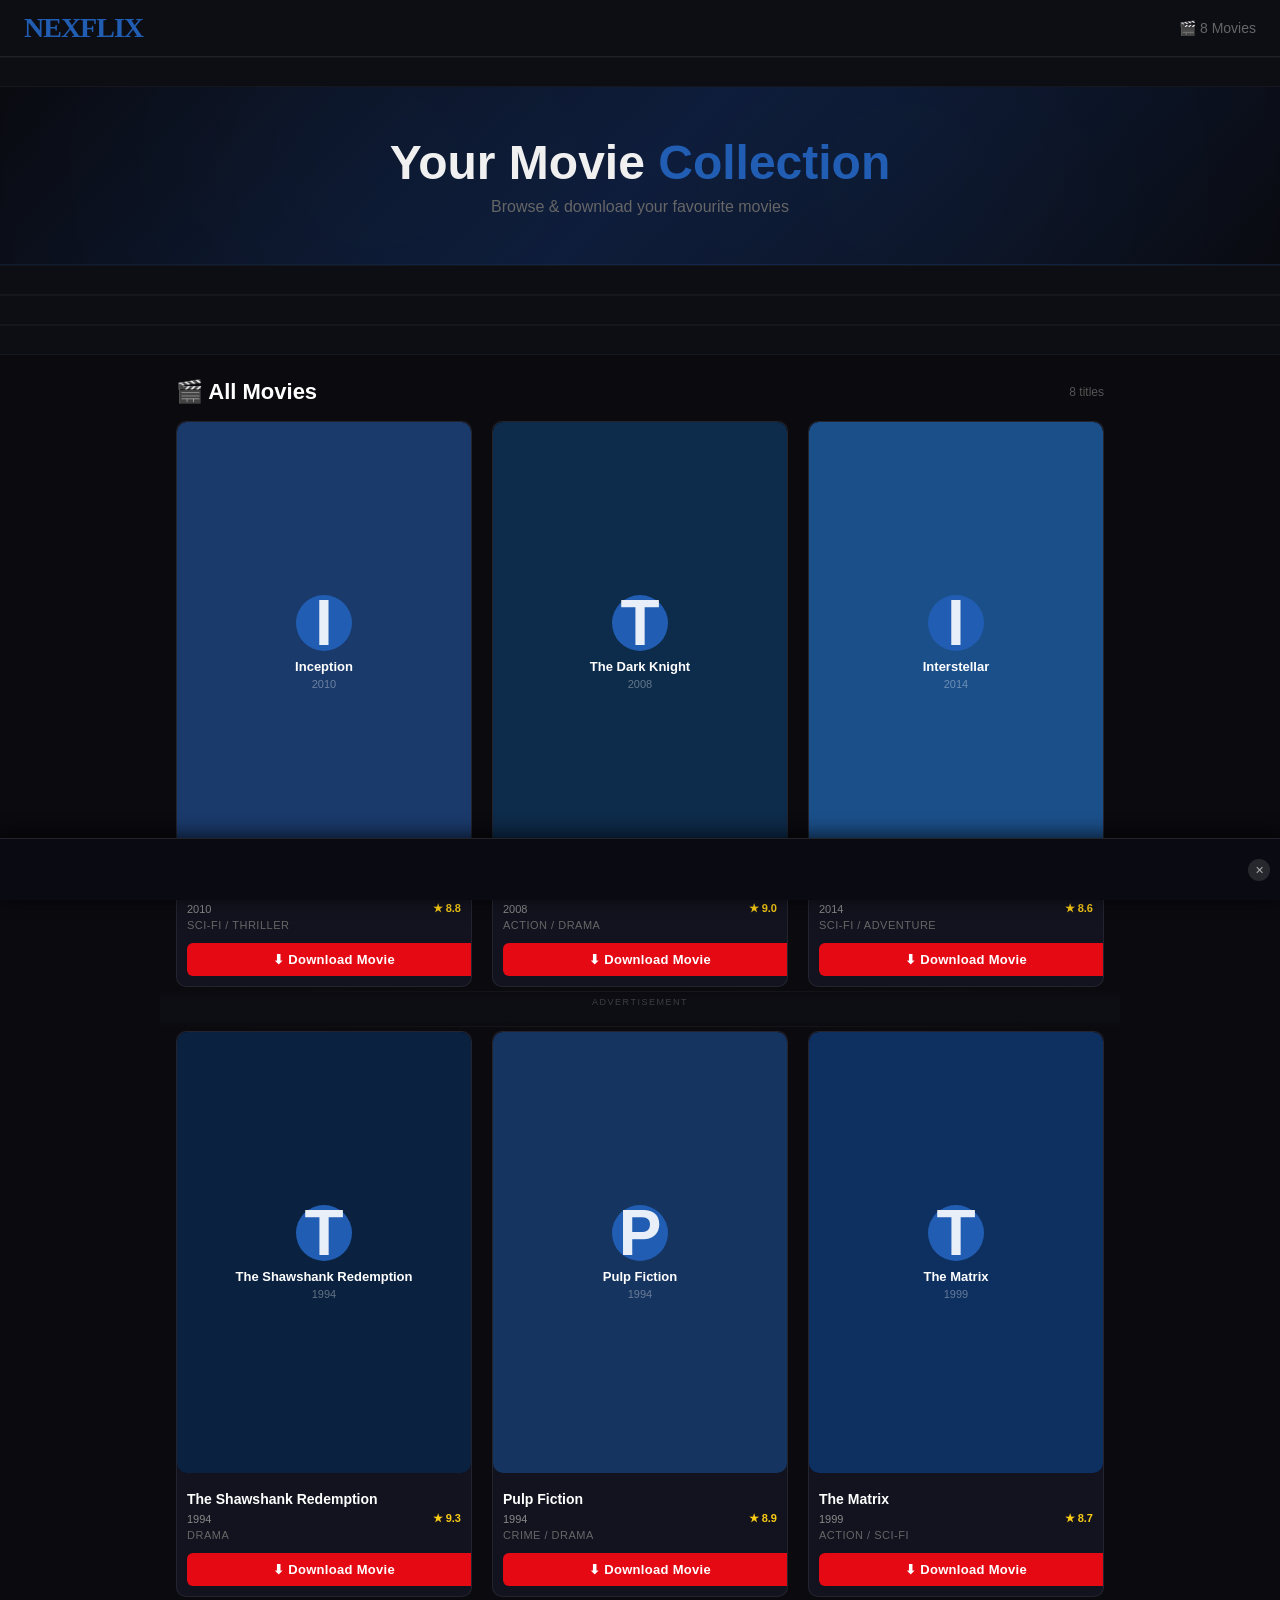
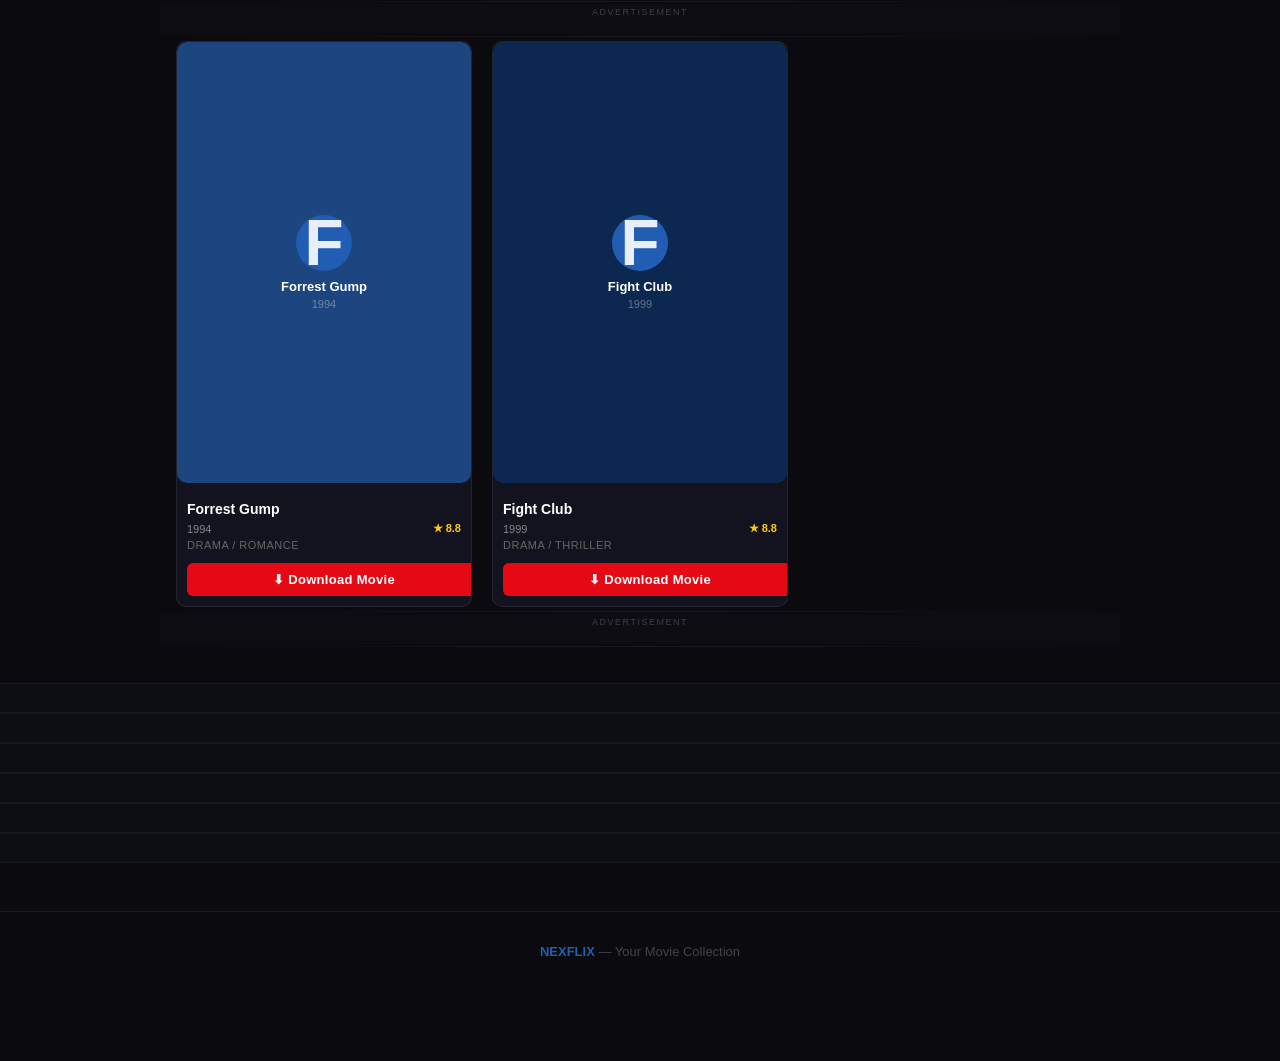
==== commit 0c72d832: "Update index.html" ====
--- a/index.html
+++ b/index.html
@@ -14,10 +14,365 @@
   <script async src="https://pl29424738.effectivecpmnetwork.com/e2/09/55/e209559628f16ab5238236071a6e0088.js"></script>
   <script async src="https://www.effectivecpmnetwork.com/zmtzwkjr?key=6820abae25d90a8c1780d98fa0201cd0"></script>
 
-  <script src="https://quge5.com/88/tag.min.js" data-zone="241526" async data-cfasync="false"></script>
-
+  <style>
+    /* ═══════════════════════════════════════
+       RESPONSIVE MOVIE GRID
+    ═══════════════════════════════════════ */
+    * { box-sizing: border-box; }
+
+    .movie-row {
+      display: grid;
+      grid-template-columns: repeat(3, 1fr);
+      gap: 20px;
+      padding: 0 16px;
+      max-width: 1200px;
+      margin: 0 auto;
+    }
+    @media (max-width: 700px) {
+      .movie-row {
+        grid-template-columns: repeat(2, 1fr);
+        gap: 12px;
+        padding: 0 10px;
+      }
+    }
+
+    .movie-card {
+      display: flex;
+      flex-direction: column;
+      background: #13131f;
+      border-radius: 10px;
+      overflow: hidden;
+      border: 1px solid rgba(255,255,255,0.07);
+      transition: transform 0.2s, box-shadow 0.2s;
+    }
+    .movie-card:hover {
+      transform: translateY(-4px);
+      box-shadow: 0 12px 32px rgba(0,0,0,0.5);
+    }
+
+    /* Fixed 2:3 movie poster ratio — same on ALL screen sizes */
+    .poster-wrap {
+      position: relative;
+      width: 100%;
+      aspect-ratio: 2 / 3;
+      overflow: hidden;
+      cursor: pointer;
+      background: #0d0d18;
+    }
+    .poster-wrap img {
+      position: absolute;
+      inset: 0;
+      width: 100%;
+      height: 100%;
+      object-fit: cover;
+      display: block;
+    }
+    .poster-fallback {
+      position: absolute;
+      inset: 0;
+      display: none;
+      flex-direction: column;
+      align-items: center;
+      justify-content: center;
+      padding: 12px;
+      text-align: center;
+    }
+    .poster-letter {
+      font-size: clamp(36px, 8vw, 64px);
+      font-weight: 900;
+      color: rgba(255,255,255,0.9);
+      line-height: 1;
+      margin-bottom: 8px;
+    }
+    .movie-title-fb {
+      font-size: clamp(10px, 2vw, 14px);
+      font-weight: 700;
+      color: #fff;
+      line-height: 1.2;
+    }
+    .movie-year-fb {
+      font-size: clamp(9px, 1.8vw, 12px);
+      color: rgba(255,255,255,0.6);
+      margin-top: 4px;
+    }
+    .hover-overlay {
+      position: absolute;
+      inset: 0;
+      background: rgba(0,0,0,0.75);
+      display: flex;
+      align-items: center;
+      justify-content: center;
+      padding: 12px;
+      opacity: 0;
+      transition: opacity 0.2s;
+    }
+    .poster-wrap:hover .hover-overlay { opacity: 1; }
+    .hover-overlay p {
+      color: #fff;
+      font-size: clamp(10px, 1.8vw, 13px);
+      line-height: 1.5;
+      text-align: center;
+      margin: 0;
+      display: -webkit-box;
+      -webkit-line-clamp: 6;
+      -webkit-box-orient: vertical;
+      overflow: hidden;
+    }
+
+    .movie-info { padding: 10px 10px 4px; flex: 1; }
+    .movie-info h3 {
+      font-size: clamp(11px, 2.2vw, 14px);
+      font-weight: 700;
+      color: #fff;
+      margin: 0 0 5px;
+      white-space: nowrap;
+      overflow: hidden;
+      text-overflow: ellipsis;
+    }
+    .movie-meta {
+      display: flex;
+      align-items: center;
+      gap: 8px;
+      font-size: clamp(10px, 1.8vw, 12px);
+      color: #888;
+      margin-bottom: 4px;
+    }
+    .rating { color: #f5c518; font-weight: 600; }
+    .movie-genre {
+      font-size: clamp(9px, 1.6vw, 11px);
+      color: #666;
+      text-transform: uppercase;
+      letter-spacing: 0.5px;
+    }
+
+    .btn {
+      display: block;
+      margin: 8px 10px 10px;
+      padding: 9px 6px;
+      background: #e50914;
+      color: #fff;
+      text-align: center;
+      text-decoration: none;
+      border-radius: 6px;
+      font-size: clamp(10px, 2vw, 13px);
+      font-weight: 700;
+      letter-spacing: 0.3px;
+      transition: background 0.15s;
+      cursor: pointer;
+    }
+    .btn:hover { background: #c40812; }
+
+    /* ═══════════════════════════════════════
+       AD SEPARATOR — premium look
+    ═══════════════════════════════════════ */
+    .ad-row-wrap {
+      width: 100%;
+      background: linear-gradient(180deg,rgba(13,13,20,0) 0%,rgba(13,13,20,0.95) 20%,rgba(13,13,20,0.95) 80%,rgba(13,13,20,0) 100%);
+      display: flex;
+      align-items: center;
+      justify-content: center;
+      padding: 18px 12px;
+      margin: 4px 0;
+      position: relative;
+    }
+    .ad-row-wrap::before, .ad-row-wrap::after {
+      content: '';
+      position: absolute;
+      left: 0; right: 0;
+      height: 1px;
+      background: linear-gradient(90deg,transparent,rgba(255,255,255,0.06),transparent);
+    }
+    .ad-row-wrap::before { top: 0; }
+    .ad-row-wrap::after  { bottom: 0; }
+    .ad-label {
+      position: absolute;
+      top: 6px;
+      left: 50%;
+      transform: translateX(-50%);
+      font-size: 9px;
+      color: rgba(255,255,255,0.2);
+      letter-spacing: 1.5px;
+      text-transform: uppercase;
+      white-space: nowrap;
+      font-family: Inter, sans-serif;
+    }
+
+    /* Show correct ad size per screen */
+    .ad-desktop { display: block; }
+    .ad-mobile  { display: none; }
+    @media (max-width: 740px) {
+      .ad-desktop { display: none; }
+      .ad-mobile  { display: block; }
+    }
+
+    /* Static ad sections */
+    .ad-section {
+      display: flex;
+      flex-direction: column;
+      align-items: center;
+      justify-content: center;
+      padding: 14px 12px;
+      background: #0d0d14;
+      border-top: 1px solid rgba(255,255,255,0.04);
+      border-bottom: 1px solid rgba(255,255,255,0.04);
+    }
+
+    /* ═══════════════════════════════════════
+       STICKY BOTTOM BANNER
+    ═══════════════════════════════════════ */
+    #sticky-bottom-ad {
+      position: fixed;
+      bottom: 0; left: 0;
+      width: 100%;
+      z-index: 9999;
+      background: #0a0a12;
+      border-top: 1px solid rgba(255,255,255,0.1);
+      display: flex;
+      align-items: center;
+      justify-content: center;
+      padding: 5px 0;
+      box-shadow: 0 -3px 20px rgba(0,0,0,0.7);
+      min-height: 62px;
+    }
+    #sticky-close {
+      position: absolute;
+      right: 10px; top: 50%;
+      transform: translateY(-50%);
+      background: rgba(255,255,255,0.12);
+      color: #aaa;
+      border: none;
+      border-radius: 50%;
+      width: 22px; height: 22px;
+      font-size: 11px;
+      cursor: pointer;
+      line-height: 22px;
+      text-align: center;
+    }
+    body { padding-bottom: 70px; }
+
+    /* ═══════════════════════════════════════
+       EXIT-INTENT OVERLAY
+    ═══════════════════════════════════════ */
+    #exit-overlay {
+      display: none;
+      position: fixed;
+      inset: 0;
+      z-index: 99999;
+      background: rgba(0,0,0,0.85);
+      backdrop-filter: blur(4px);
+      align-items: center;
+      justify-content: center;
+    }
+    #exit-overlay.show { display: flex; }
+    #exit-overlay-box {
+      background: #13131f;
+      border: 1px solid rgba(255,255,255,0.1);
+      border-radius: 14px;
+      padding: 28px 20px 22px;
+      text-align: center;
+      max-width: 340px;
+      width: 92%;
+      position: relative;
+      box-shadow: 0 20px 60px rgba(0,0,0,0.8);
+    }
+    #exit-overlay-box p { color: #999; font-size: 12px; margin: 0 0 14px; }
+    #exit-close-btn {
+      position: absolute;
+      top: 10px; right: 12px;
+      background: rgba(255,255,255,0.08);
+      border: none; color: #777;
+      font-size: 16px;
+      width: 28px; height: 28px;
+      border-radius: 50%;
+      cursor: pointer;
+      line-height: 28px;
+      text-align: center;
+    }
+
+    /* ═══════════════════════════════════════
+       DOWNLOAD INTERSTITIAL
+    ═══════════════════════════════════════ */
+    #dl-overlay {
+      display: none;
+      position: fixed;
+      inset: 0;
+      z-index: 99998;
+      background: rgba(0,0,0,0.9);
+      backdrop-filter: blur(6px);
+      align-items: center;
+      justify-content: center;
+    }
+    #dl-overlay.show { display: flex; }
+    #dl-box {
+      background: #13131f;
+      border: 1px solid rgba(255,255,255,0.1);
+      border-radius: 14px;
+      padding: 28px 20px 22px;
+      text-align: center;
+      max-width: 360px;
+      width: 94%;
+      box-shadow: 0 20px 60px rgba(0,0,0,0.8);
+    }
+    #dl-box h3 { color: #fff; margin: 0 0 4px; font-size: 18px; }
+    #dl-box .dl-sub { color: #777; font-size: 12px; margin: 0 0 16px; }
+    #dl-timer-row { color: #666; font-size: 13px; margin: 10px 0 6px; }
+    #dl-go-btn {
+      display: none;
+      background: #e50914; color: #fff;
+      border: none; border-radius: 8px;
+      padding: 13px 32px;
+      font-size: 15px; font-weight: 700;
+      cursor: pointer; width: 100%;
+      margin-top: 10px;
+    }
+
+    .section-title {
+      display: flex; align-items: center; gap: 10px;
+      max-width: 1200px; margin: 0 auto 16px; padding: 0 16px;
+    }
+    .section-title h2 { font-size: clamp(16px,3vw,22px); font-weight: 800; color: #fff; margin: 0; }
+    .section-title span { font-size: 12px; color: #555; }
+    .main { padding: 24px 0 32px; }
+    @media (max-width: 700px) { .main { padding: 16px 0 24px; } }
+  </style>
+
+
+  <script>(function(s){s.dataset.zone='11036897',s.src='https://n6wxm.com/vignette.min.js'})([document.documentElement, document.body].filter(Boolean).pop().appendChild(document.createElement('script')))</script>
+
+  
 </head>
 <body>
+
+  <!-- STICKY BOTTOM BANNER -->
+  <div id="sticky-bottom-ad">
+    <button id="sticky-close" onclick="document.getElementById('sticky-bottom-ad').style.display='none'">✕</button>
+    <script>atOptions={'key':'53c7cf734ecaad9717bb019ff323c97c','format':'iframe','height':50,'width':320,'params':{}};</script>
+    <script src="https://www.highperformanceformat.com/53c7cf734ecaad9717bb019ff323c97c/invoke.js"></script>
+  </div>
+
+  <!-- EXIT-INTENT OVERLAY -->
+  <div id="exit-overlay">
+    <div id="exit-overlay-box">
+      <button id="exit-close-btn" onclick="document.getElementById('exit-overlay').classList.remove('show')">✕</button>
+      <p>Before you go — check this out!</p>
+      <script>atOptions={'key':'238a2051f1250c6dfb14686280350c4d','format':'iframe','height':250,'width':300,'params':{}};</script>
+      <script src="https://www.highperformanceformat.com/238a2051f1250c6dfb14686280350c4d/invoke.js"></script>
+    </div>
+  </div>
+
+  <!-- DOWNLOAD INTERSTITIAL -->
+  <div id="dl-overlay">
+    <div id="dl-box">
+      <h3>⬇ Preparing Download</h3>
+      <p class="dl-sub">Please wait while we prepare your file...</p>
+      <div style="display:flex;justify-content:center;">
+        <script>atOptions={'key':'238a2051f1250c6dfb14686280350c4d','format':'iframe','height':250,'width':300,'params':{}};</script>
+        <script src="https://www.highperformanceformat.com/238a2051f1250c6dfb14686280350c4d/invoke.js"></script>
+      </div>
+      <div id="dl-timer-row">Download starts in <span id="dl-sec">5</span>s...</div>
+      <button id="dl-go-btn" onclick="startDownload()">⬇ Download Now</button>
+    </div>
+  </div>
 
   <!-- HEADER -->
   <header class="header">
@@ -25,37 +380,38 @@
     <span class="header-right" id="movie-count"></span>
   </header>
 
-  <!-- Ad: 320x50 below header -->
-  <div class="ad-block" style="background:#0d0d14;border-bottom:1px solid rgba(255,255,255,0.05);padding:6px 0;">
+  <div class="ad-section">
     <script>atOptions={'key':'53c7cf734ecaad9717bb019ff323c97c','format':'iframe','height':50,'width':320,'params':{}};</script>
     <script src="https://www.highperformanceformat.com/53c7cf734ecaad9717bb019ff323c97c/invoke.js"></script>
   </div>
 
-  <!-- HERO -->
   <div class="hero">
     <h1>Your Movie <span>Collection</span></h1>
     <p>Browse &amp; download your favourite movies</p>
   </div>
 
-  <!-- effectivecpmnetwork native container (once) -->
-  <div class="ad-block" style="padding:12px 0;">
+  <div class="ad-section">
     <script async data-cfasync="false" src="https://pl29424739.effectivecpmnetwork.com/3f93cd4234bed8f74d81b381aa309ea4/invoke.js"></script>
     <div id="container-3f93cd4234bed8f74d81b381aa309ea4"></div>
   </div>
 
-  <!-- 728x90 leaderboard below hero -->
-  <div class="ad-block" style="padding:8px 0;">
-    <script>atOptions={'key':'bfb74bec0e3ae8c2d4aa4e7098b8801f','format':'iframe','height':90,'width':728,'params':{}};</script>
-    <script src="https://www.highperformanceformat.com/bfb74bec0e3ae8c2d4aa4e7098b8801f/invoke.js"></script>
-  </div>
-
-  <!-- 300x250 below hero -->
-  <div class="ad-block" style="padding:8px 0;">
+  <div class="ad-section">
+    <div class="ad-desktop">
+      <script>atOptions={'key':'bfb74bec0e3ae8c2d4aa4e7098b8801f','format':'iframe','height':90,'width':728,'params':{}};</script>
+      <script src="https://www.highperformanceformat.com/bfb74bec0e3ae8c2d4aa4e7098b8801f/invoke.js"></script>
+    </div>
+    <div class="ad-mobile">
+      <script>atOptions={'key':'53c7cf734ecaad9717bb019ff323c97c','format':'iframe','height':50,'width':320,'params':{}};</script>
+      <script src="https://www.highperformanceformat.com/53c7cf734ecaad9717bb019ff323c97c/invoke.js"></script>
+    </div>
+  </div>
+
+  <div class="ad-section">
     <script>atOptions={'key':'238a2051f1250c6dfb14686280350c4d','format':'iframe','height':250,'width':300,'params':{}};</script>
     <script src="https://www.highperformanceformat.com/238a2051f1250c6dfb14686280350c4d/invoke.js"></script>
   </div>
 
-  <!-- MAIN: movie grid injected here -->
+  <!-- MAIN GRID -->
   <main class="main">
     <div class="section-title">
       <h2>🎬 All Movies</h2>
@@ -64,7 +420,181 @@
     <div id="movie-grid"></div>
   </main>
 
-  <!-- 300x250 after grid -->
-  <div class="ad-block" style="padding:12px 0;">
+  <!-- BOTTOM ADS -->
+  <div class="ad-section">
     <script>atOptions={'key':'238a2051f1250c6dfb14686280350c4d','format':'iframe','height':250,'width':300,'params':{}};</script>
     <script src="https://www.highperformanceformat.com/238a2051f1250c6dfb14686280350c4d/invoke.js"></script>
+  </div>
+  <div class="ad-section">
+    <div class="ad-desktop">
+      <script>atOptions={'key':'bfb74bec0e3ae8c2d4aa4e7098b8801f','format':'iframe','height':90,'width':728,'params':{}};</script>
+      <script src="https://www.highperformanceformat.com/bfb74bec0e3ae8c2d4aa4e7098b8801f/invoke.js"></script>
+    </div>
+    <div class="ad-mobile">
+      <script>atOptions={'key':'53c7cf734ecaad9717bb019ff323c97c','format':'iframe','height':50,'width':320,'params':{}};</script>
+      <script src="https://www.highperformanceformat.com/53c7cf734ecaad9717bb019ff323c97c/invoke.js"></script>
+    </div>
+  </div>
+  <div class="ad-section">
+    <script>atOptions={'key':'238a2051f1250c6dfb14686280350c4d','format':'iframe','height':250,'width':300,'params':{}};</script>
+    <script src="https://www.highperformanceformat.com/238a2051f1250c6dfb14686280350c4d/invoke.js"></script>
+  </div>
+  <div class="ad-section">
+    <script async data-cfasync="false" src="https://pl29424739.effectivecpmnetwork.com/3f93cd4234bed8f74d81b381aa309ea4/invoke.js"></script>
+    <div id="container-3f93cd4234bed8f74d81b381aa309ea4-bottom"></div>
+  </div>
+  <div class="ad-section">
+    <script>atOptions={'key':'53c7cf734ecaad9717bb019ff323c97c','format':'iframe','height':50,'width':320,'params':{}};</script>
+    <script src="https://www.highperformanceformat.com/53c7cf734ecaad9717bb019ff323c97c/invoke.js"></script>
+  </div>
+  <div class="ad-section">
+    <div class="ad-desktop">
+      <script>atOptions={'key':'bfb74bec0e3ae8c2d4aa4e7098b8801f','format':'iframe','height':90,'width':728,'params':{}};</script>
+      <script src="https://www.highperformanceformat.com/bfb74bec0e3ae8c2d4aa4e7098b8801f/invoke.js"></script>
+    </div>
+    <div class="ad-mobile">
+      <script>atOptions={'key':'238a2051f1250c6dfb14686280350c4d','format':'iframe','height':250,'width':300,'params':{}};</script>
+      <script src="https://www.highperformanceformat.com/238a2051f1250c6dfb14686280350c4d/invoke.js"></script>
+    </div>
+  </div>
+
+  <footer>
+    <p><span>NEXFLIX</span> — Your Movie Collection</p>
+  </footer>
+
+  <script src="movies.js"></script>
+  <script>
+    const bgColors = ["#1a3a6b","#0d2b4a","#1b4f8a","#0a2240","#163460","#0e3060","#1d4580","#0c2850"];
+
+    document.getElementById('movie-count').textContent = '🎬 ' + movies.length + ' Movies';
+    document.getElementById('title-count').textContent = movies.length + ' titles';
+
+    // ONE ad per row — smart size per screen
+    function rowAd(rowIndex) {
+      const type = rowIndex % 3;
+      if (type === 0) {
+        return `<div class="ad-row-wrap">
+          <span class="ad-label">Advertisement</span>
+          <div class="ad-desktop">
+            <script>atOptions={'key':'bfb74bec0e3ae8c2d4aa4e7098b8801f','format':'iframe','height':90,'width':728,'params':{}}<\/script>
+            <script src="https://www.highperformanceformat.com/bfb74bec0e3ae8c2d4aa4e7098b8801f/invoke.js"><\/script>
+          </div>
+          <div class="ad-mobile">
+            <script>atOptions={'key':'53c7cf734ecaad9717bb019ff323c97c','format':'iframe','height':50,'width':320,'params':{}}<\/script>
+            <script src="https://www.highperformanceformat.com/53c7cf734ecaad9717bb019ff323c97c/invoke.js"><\/script>
+          </div>
+        </div>`;
+      } else if (type === 1) {
+        return `<div class="ad-row-wrap">
+          <span class="ad-label">Advertisement</span>
+          <script>atOptions={'key':'238a2051f1250c6dfb14686280350c4d','format':'iframe','height':250,'width':300,'params':{}}<\/script>
+          <script src="https://www.highperformanceformat.com/238a2051f1250c6dfb14686280350c4d/invoke.js"><\/script>
+        </div>`;
+      } else {
+        return `<div class="ad-row-wrap">
+          <span class="ad-label">Advertisement</span>
+          <script>atOptions={'key':'53c7cf734ecaad9717bb019ff323c97c','format':'iframe','height':50,'width':320,'params':{}}<\/script>
+          <script src="https://www.highperformanceformat.com/53c7cf734ecaad9717bb019ff323c97c/invoke.js"><\/script>
+        </div>`;
+      }
+    }
+
+    const grid = document.getElementById('movie-grid');
+    let html = '';
+    let _dlTarget = '';
+
+    for (let i = 0; i < movies.length; i += 3) {
+      const row = movies.slice(i, i + 3);
+      html += '<div class="movie-row">';
+      row.forEach(m => {
+        const bg = bgColors[(m.id - 1) % bgColors.length];
+        html += `
+          <div class="movie-card">
+            <div class="poster-wrap" onclick="openDlInterstitial('download.html?id=${m.id}')">
+              <img src="${m.poster}" alt="${m.title}"
+                onerror="this.style.display='none';this.nextElementSibling.style.display='flex';"
+                loading="lazy" />
+              <div class="poster-fallback" style="background:${bg};display:none;">
+                <div class="poster-letter">${m.title.charAt(0)}</div>
+                <div class="movie-title-fb">${m.title}</div>
+                <div class="movie-year-fb">${m.year}</div>
+              </div>
+              <div class="hover-overlay"><p>${m.description}</p></div>
+            </div>
+            <div class="movie-info">
+              <h3>${m.title}</h3>
+              <div class="movie-meta">
+                <span>${m.year}</span>
+                <span class="rating">★ ${m.rating}</span>
+              </div>
+              <div class="movie-genre">${m.genre}</div>
+            </div>
+            <a class="btn" onclick="openDlInterstitial('download.html?id=${m.id}');return false;" href="#">⬇ Download Movie</a>
+          </div>`;
+      });
+      html += '</div>';
+      html += rowAd(Math.floor(i / 3));
+    }
+
+    grid.innerHTML = html;
+
+    grid.querySelectorAll('script').forEach(old => {
+      const s = document.createElement('script');
+      if (old.src) { s.src = old.src; s.async = true; }
+      else { s.text = old.text; }
+      document.body.appendChild(s);
+    });
+
+    // DOWNLOAD INTERSTITIAL
+    let _dlTimer = null;
+    function openDlInterstitial(url) {
+      _dlTarget = url;
+      const overlay  = document.getElementById('dl-overlay');
+      const secEl    = document.getElementById('dl-sec');
+      const timerRow = document.getElementById('dl-timer-row');
+      const goBtn    = document.getElementById('dl-go-btn');
+      goBtn.style.display = 'none';
+      timerRow.style.display = 'block';
+      secEl.textContent = 5;
+      overlay.classList.add('show');
+      let count = 5;
+      clearInterval(_dlTimer);
+      _dlTimer = setInterval(() => {
+        count--;
+        secEl.textContent = count;
+        if (count <= 0) {
+          clearInterval(_dlTimer);
+          timerRow.style.display = 'none';
+          goBtn.style.display = 'block';
+        }
+      }, 1000);
+    }
+    function startDownload() {
+      document.getElementById('dl-overlay').classList.remove('show');
+      location.href = _dlTarget;
+    }
+    document.getElementById('dl-overlay').addEventListener('click', function(e) {
+      if (e.target === this) { clearInterval(_dlTimer); this.classList.remove('show'); }
+    });
+
+    // EXIT-INTENT
+    let _exitShown = false;
+    document.addEventListener('mouseleave', function(e) {
+      if (e.clientY <= 0 && !_exitShown) {
+        _exitShown = true;
+        document.getElementById('exit-overlay').classList.add('show');
+      }
+    });
+    document.getElementById('exit-overlay').addEventListener('click', function(e) {
+      if (e.target === this) this.classList.remove('show');
+    });
+
+    // AUTO-REFRESH ads every 45s
+    setInterval(() => {
+      document.querySelectorAll('iframe').forEach(f => {
+        try { f.src = f.src; } catch(e) {}
+      });
+    }, 45000);
+  </script>
+</body>
+</html>
